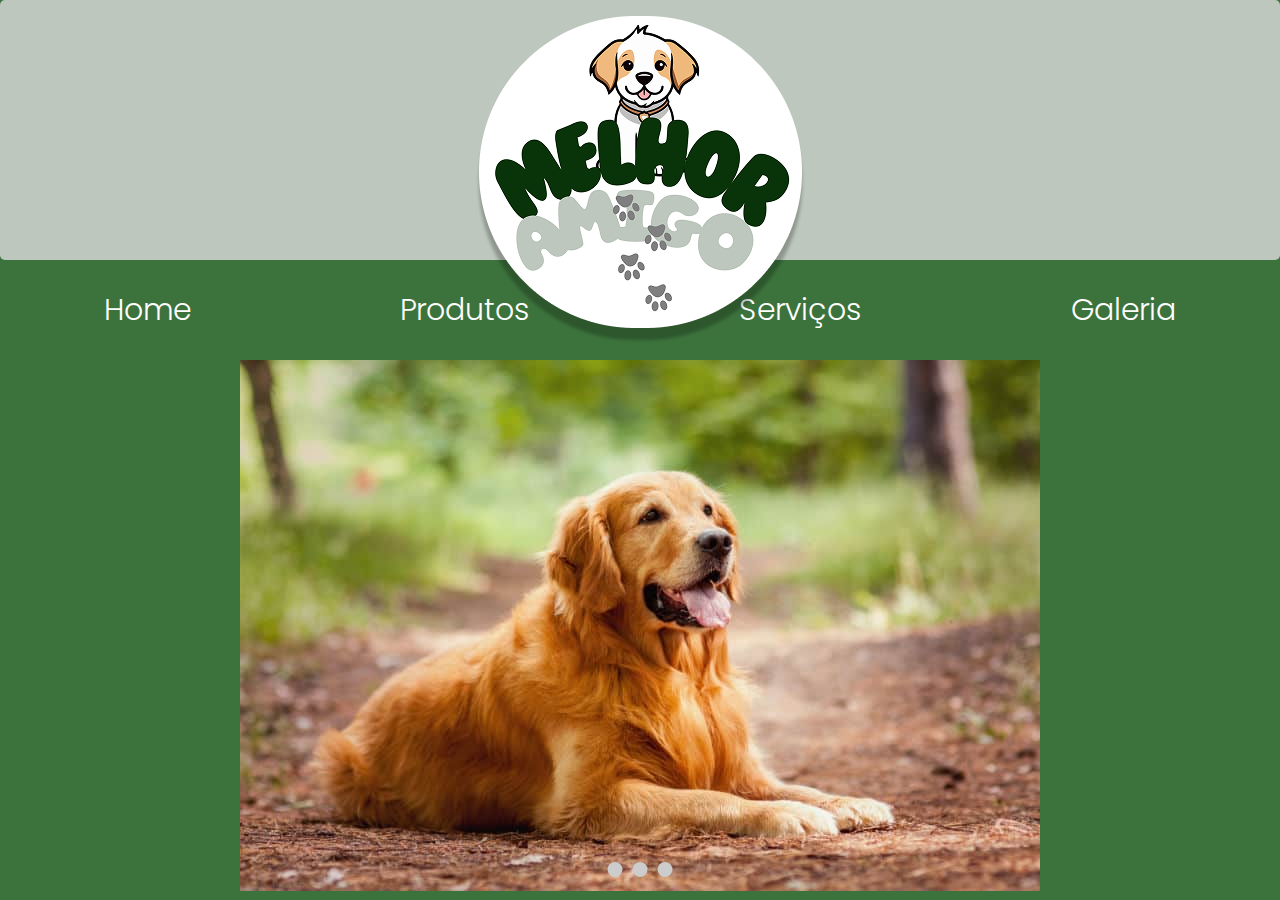
==== PetShoping/index.html @ fa838902 "first commit" ====
<!DOCTYPE html>
<html lang="en">
<head>
    <meta charset="UTF-8">
    <meta name="viewport" content="width=device-width, initial-scale=1.0">
    <link rel="stylesheet" href="assests/css/style.css">
    <link rel="preconnect" href="https://fonts.googleapis.com">
    <link rel="preconnect" href="https://fonts.gstatic.com" crossorigin>
    <link href="https://fonts.googleapis.com/css2?family=Poppins:ital,wght@0,100;0,200;0,300;0,400;0,500;0,600;0,700;0,800;0,900;1,100;1,200;1,300;1,400;1,500;1,600;1,700;1,800;1,900&display=swap" rel="stylesheet">
    <title>Melhor Amigo PetShop</title>
</head>
<body class='body-style'>
    <header class="header">
        <div class="div-top">
        <img class="logo" src="assests/img/logo 1.png" alt="Imagem de Logo de cachorro">
        </div>
        <div class="navbar">
            <a href="" class="navbar-item">Home</a>
            <a href="" class="navbar-item">Produtos</a>
            <a href="" class="navbar-item">Serviços</a>
            <a href="" class="navbar-item">Galeria</a>
        </div>

    </header>

    <main>
        <div class="carrousel">
            <div class="slides">
                <div class="slide"><img src="assests/img/Carrousel/raca-de-cachorro-muito-popular-no-brasil-1.jpg" alt="slide 1"></div>
                <div class="slide"><img src="assests/img/Carrousel/raca-de-cachorro-muito-popular-no-brasil-2.jpg" alt="slide 2"></div>
                <div class="slide"><img src="assests/img/Carrousel/raca-de-cachorro-muito-popular-no-brasil-3.jpg" alt="slide 3"></div>
            </div>
            <div class="nav-carrousel">
                <input type="radio" name="slide" id="slide1" checked>
                <input type="radio" name="slide" id="slide2">
                <input type="radio" name="slide" id="slide3">
                <label class="nav-item-car" for="slide1"></label>
                <label class="nav-item-car" for="slide2"></label>
                <label class="nav-item-car" for="slide3"></label>
            </div>

        </div>
    </main>
</body>
</html>
---- PetShoping/assests/css/style.css ----
*{
padding: 0px;
margin: 0px;
}
:root{
    --color-um: #BDC7BD;
    --color-dois: #6A9C6A;
    --color-tres: #3C733C;
    --color-quatro: #194719;
    --color-cinco: #093309;
    --color-seis: #013301;
}



/* parte de cima da aplicação  */
/* hearder */
.header {
    display: flex;
    flex-direction: column;
    justify-content: center;
    align-items: center;
}

/* parte cinza, acima do logo  */
.div-top {
    background-color: var(--color-um);
    width: 100vw;
    height: 260px;
    display: flex;
    justify-content: center;
    align-items: center;
    border-radius: 5px;
}

/* Logo do site */
.logo{
    margin-top: 100px;
    position: relative;
    z-index: 2;
}
/* a div da barra de navegação  */
.navbar{
    background-color: var(--color-tres);
    width: 100vw;
    height: 100px;
    display: flex;
    justify-content: space-around;
}
/* edição dos itens da barra de navegação  */
.navbar-item{
    grid: 2;
    color: white;
    display:  flex;
    flex-direction: row;
    justify-content: center;
    align-items: center;
    text-decoration: none;
    font-family: 'poppins', sans-serif;
    font-weight: 300;
    font-style: normal;
    font-size: 30px;
}

/* edição do body da aplicação  */
.body-style {
    background-color: var(--color-tres);
}

/* edição do carrousel da aplicação */
.carrousel{
    position: relative;
    width: 800px;
    margin: 0 auto;
    overflow: hidden;
}

/* slides div */
.slides{
    display: flex;
    transition: 0.5s ease-in-out;
}
.slide {
    min-width: 100%;
    box-sizing: border-box;
}

.slide img {
    width: 100%;
    display: block;
}

/* div navegação dos elementos */
.nav-carrousel {
    position: absolute;
    bottom:  20px;
    left:  50%;
    transform: translateX(-50%);
    display: flex;
    gap: 10px;
}

.nav-item-car {
    cursor: pointer;
    width: 15px;
    height: 15px;
    background: #ccc;
    border-radius: 50%;
    transition: background 0.3s ;
}
.nav-item-car:hover {
    background: #666
}

input[type="radio"] {
    display: none;
}

#slide1:checked ~ .slides {
    transform: translateX(0%);
}
#slide2:checked ~ .slides {
    transform: translateX(-100%);
}
#slide3:checked ~ .slides {
    transform: translateX(-200%);
}

#slide1:checked ~ .nav-carrousel .nav-item-car:nth-child(1),
#slide2:checked ~ .nav-carrousel .nav-item-car:nth-child(2),
#slide3:checked ~ .nav-carrousel .nav-item-car:nth-child(3) {
    background:  #333;
}
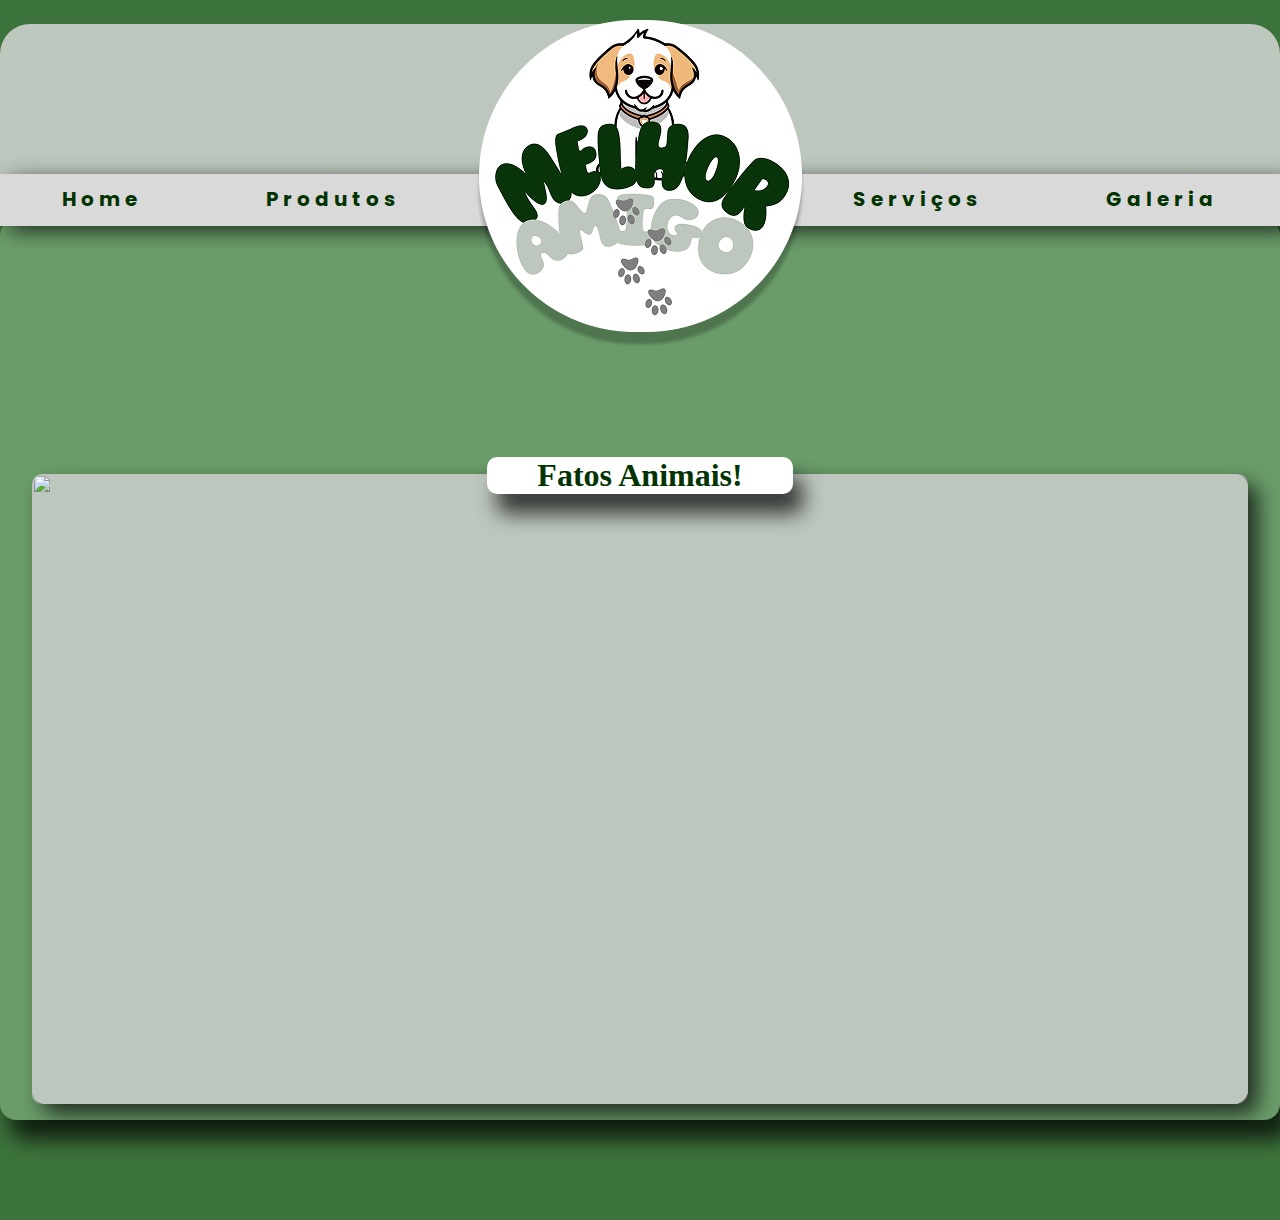
==== commit 795defd4: "fix:melhorando responsividade 11/03/2025 - 13:02" ====
--- a/PetShoping/index.html
+++ b/PetShoping/index.html
@@ -1,45 +1,91 @@
 <!DOCTYPE html>
 <html lang="en">
+
 <head>
-    <meta charset="UTF-8">
-    <meta name="viewport" content="width=device-width, initial-scale=1.0">
-    <link rel="stylesheet" href="assests/css/style.css">
-    <link rel="preconnect" href="https://fonts.googleapis.com">
-    <link rel="preconnect" href="https://fonts.gstatic.com" crossorigin>
-    <link href="https://fonts.googleapis.com/css2?family=Poppins:ital,wght@0,100;0,200;0,300;0,400;0,500;0,600;0,700;0,800;0,900;1,100;1,200;1,300;1,400;1,500;1,600;1,700;1,800;1,900&display=swap" rel="stylesheet">
-    <title>Melhor Amigo PetShop</title>
+  <meta charset="UTF-8" />
+  <meta name="viewport" content="width=device-width, initial-scale=1.0" />
+  <link rel="stylesheet" href="assests/css/style.css" />
+  <link rel="preconnect" href="https://fonts.googleapis.com" />
+  <link rel="preconnect" href="https://fonts.gstatic.com" crossorigin />
+  <link
+    href="https://fonts.googleapis.com/css2?family=Poppins:ital,wght@0,100;0,200;0,300;0,400;0,500;0,600;0,700;0,800;0,900;1,100;1,200;1,300;1,400;1,500;1,600;1,700;1,800;1,900&display=swap"
+    rel="stylesheet" />
+  <link href="https://fonts.googleapis.com/css?family=Roboto&display=swap" rel="stylesheet" />
+  <link href="https://fonts.googleapis.com/css?family=Source+Serif+Pro&display=swap" rel="stylesheet" />
+  <title>Melhor Amigo PetShop</title>
 </head>
-<body class='body-style'>
+  <body class="body-style">
     <header class="header">
-        <div class="div-top">
-        <img class="logo" src="assests/img/logo 1.png" alt="Imagem de Logo de cachorro">
-        </div>
-        <div class="navbar">
-            <a href="" class="navbar-item">Home</a>
-            <a href="" class="navbar-item">Produtos</a>
-            <a href="" class="navbar-item">Serviços</a>
-            <a href="" class="navbar-item">Galeria</a>
-        </div>
-
+      <div class="div-top">
+        <img src="assests/img/logo 1.png" alt="Imagem de Logo de cachorro" />
+      </div>
+      <div class="navbar">
+        <a href="" class="navbar-item">Home</a>
+        <a href="" class="navbar-item" >Produtos</a>
+        <a href="" class="navbar-item">Serviços</a>
+        <a href="" class="navbar-item">Galeria</a>
+      </div>
     </header>
 
-    <main>
-        <div class="carrousel">
-            <div class="slides">
-                <div class="slide"><img src="assests/img/Carrousel/raca-de-cachorro-muito-popular-no-brasil-1.jpg" alt="slide 1"></div>
-                <div class="slide"><img src="assests/img/Carrousel/raca-de-cachorro-muito-popular-no-brasil-2.jpg" alt="slide 2"></div>
-                <div class="slide"><img src="assests/img/Carrousel/raca-de-cachorro-muito-popular-no-brasil-3.jpg" alt="slide 3"></div>
+    <main class="main">
+      <div class="container-title">
+      <h1>Fatos Animais!</h1>
+      </div>
+      <div class="carrousel-back">
+        <div class="moldura-carrossel">
+          <img class="moldura" src="assests/img/Carrousel/Captura de tela 2025-03-08 001628.png" alt="" />
+        </div>
+        <!-- <div class="carrousel"> -->
+          <!-- <button class="arrow-left control" aria-label="Previous image">◀</button>
+          <button class="arrow-right control" aria-label="Next Image">▶</button> -->
+          
+          <!-- <div class="slides">
+            <div class="slide">
+              <img class="slide-item current-item" src="assests/img/Carrousel/raca-de-cachorro-muito-popular-no-brasil-1.jpg" alt="slide 1">
+              <img class="slide-item current-item" src="assests/img/Carrousel/raca-de-cachorro-muito-popular-no-brasil-2.jpg" alt="slide 2">
+              <img class="slide-item current-item" src="assests/img/Carrousel/raca-de-cachorro-muito-popular-no-brasil-3.jpg" alt="slide 3">
             </div>
-            <div class="nav-carrousel">
-                <input type="radio" name="slide" id="slide1" checked>
-                <input type="radio" name="slide" id="slide2">
-                <input type="radio" name="slide" id="slide3">
-                <label class="nav-item-car" for="slide1"></label>
-                <label class="nav-item-car" for="slide2"></label>
-                <label class="nav-item-car" for="slide3"></label>
-            </div>
-
+          </div> -->
+        <!-- </div> -->
+      </div>
+      </div>
+    </main>
+    <!-- <div class="box-dog">
+      <img src="assests/img/dogImg/348138_Create a cartoon-style image of a dog talking on t_xl-1024-v1-0 1.png" alt="">
+    <div class="contato-box">
+      <div class='form-box'>
+        <form action="" method="get">
+          <label for="nome">Nome:</label>
+          <input type="text" name="" id="">
+          <label for="email">Email:</label>
+          <input type="text" name="email" id="">
+          <label for="telefone">Telefone:</label>
+          <input type="tel" name="telefone" id="">
+          <label for="mensagem">Mensagem:</label>
+          <input class='mensagem' type="text" name="mensagem" id="">
+          <button type="submit">Enviar</button>
+        </form>
+      </div>
+      <div class="contatos-title"><h1>Fale conosco!</h1></div>
+      <div class="informacoes-box">
+        <h3>informacoes de contato:</h3>
+        <section class="informacoes-item">
+        <img src="assests/img/Icones/mage_phone-call-fill.png" alt="Telefone Icone">
+        <p>Telefone:</p><p>(31)4002-8922</p>
+        </section>
+        <div class="informacoes-item">
+        <img src="assests/img/Icones/logos_whatsapp-icon.png" alt="Whatsapp Icone">
+        <p>Whatsapp:</p><button>Atendimento</button>
         </div>
-    </main>
-</body>
-</html>+        <section class="informacoes-item">
+        <img src="assests/img/Icones/material-symbols_mail.png" alt="Email Icone">
+        <p>Email:</p><p>mybestamg@pet.br</p>
+        </section>
+        <section class="informacoes-item">
+        <img src="assests/img/Icones/icon-park-solid_local.png" alt="Pointer location Icone">
+        <p>Localização:</p><img class="imagemfixatriangulo" src="assests/img/Icones/Rectangle 94.png" alt=""><img class="imagemfixa" src="assests/img/Icones/image 1.png" alt="Imagem de um Mapa">
+        </section>
+      </div>
+    </div> -->
+  </body>
+</html>
--- a/PetShoping/assests/css/style.css
+++ b/PetShoping/assests/css/style.css
@@ -1,9 +1,14 @@
-*{
-padding: 0px;
-margin: 0px;
-}
-:root{
+* {
+    padding: 0;
+    margin: 0;
+    
+}
+
+
+:root {
     --color-um: #BDC7BD;
+    --color-ciznza-barra: #D9D9D9;
+    --color-ciznza-barra-transparente: 200, 200, 200 ;
     --color-dois: #6A9C6A;
     --color-tres: #3C733C;
     --color-quatro: #194719;
@@ -14,120 +19,456 @@
 
 
 /* parte de cima da aplicação  */
+/* Parte acima do header com o titulo */
+
 /* hearder */
 .header {
+    margin-block-start: 40px;
+    letter-spacing: 1.00em;
+    line-height: 3.2rem;
     display: flex;
     flex-direction: column;
     justify-content: center;
     align-items: center;
+    border-radius: 100px;
+    height: 180px;
 }
 
 /* parte cinza, acima do logo  */
 .div-top {
     background-color: var(--color-um);
     width: 100vw;
-    height: 260px;
-    display: flex;
-    justify-content: center;
-    align-items: center;
-    border-radius: 5px;
+    height: 200px;
+    display: flex;
+    justify-content: center;
+    align-items: center;
+    border-top-left-radius: 30px;
+    border-top-right-radius: 30px;
+    position: relative;
+    top: 20px;
 }
 
 /* Logo do site */
-.logo{
-    margin-top: 100px;
+.div-top img {
     position: relative;
     z-index: 2;
-}
+    top: 60px;
+    /* width: 323px; */
+    
+}
+
 /* a div da barra de navegação  */
-.navbar{
-    background-color: var(--color-tres);
+.navbar {
+    background-color: var(--color-ciznza-barra);
     width: 100vw;
-    height: 100px;
+    height: 90px;
     display: flex;
     justify-content: space-around;
-}
+    position: relative;
+    z-index: 0;
+    bottom: 30px;
+    box-shadow: 10px 5px 20px rgba(0, 0, 0, 0.7);
+
+}
+
 /* edição dos itens da barra de navegação  */
-.navbar-item{
-    grid: 2;
-    color: white;
-    display:  flex;
-    flex-direction: row;
-    justify-content: center;
-    align-items: center;
+.navbar-item {
+    color: var(--color-seis);
     text-decoration: none;
     font-family: 'poppins', sans-serif;
-    font-weight: 300;
+    font-weight: bold;
     font-style: normal;
-    font-size: 30px;
+    font-size: 20px;
+    letter-spacing: 5px;
+}
+.navbar-item:nth-child(2){
+    padding-right: 80px;
+}
+.navbar-item:nth-child(3){
+    padding-left: 250px;
 }
 
 /* edição do body da aplicação  */
 .body-style {
     background-color: var(--color-tres);
-}
-
-/* edição do carrousel da aplicação */
-.carrousel{
-    position: relative;
-    width: 800px;
-    margin: 0 auto;
-    overflow: hidden;
-}
-
-/* slides div */
-.slides{
-    display: flex;
-    transition: 0.5s ease-in-out;
-}
+    /* display: flex;
+    flex-direction: column;
+    justify-content: center;
+    align-items: center; */
+    margin-bottom: 100px;
+}
+
+.main{
+    /* position: relative;
+    z-index: 0; */
+    display: flex;
+    flex-direction: column;
+    justify-content: center;
+    align-items: center;
+    background-color: var(--color-dois);
+    width: 100vw;
+    height: 100vh;
+    border: none;
+    box-shadow: 10px 20px 20px rgba(0, 0, 0, 0.7);
+    border-radius: 16px;
+
+}
+
+.container-title {
+    margin-top: 150px;
+    position: relative;
+    /* padding: 10px; */
+    top: 70px;
+    /* left: 50vh;*/    
+    z-index: 9; 
+    /* display: flex;
+    justify-content: center; */
+    /* align-items: end; */
+    
+}
+
+.container-title h1 {
+    
+    padding: 0px 50px 0px 50px;
+
+
+    margin-top: 100px;
+    background-color: #fff;
+    color: var(--color-seis);
+    border-radius: 10px;
+    box-shadow: 10px 20px 20px rgba(0, 0, 0, 0.7);
+}
+.carrousel-back {
+    margin: 50px;
+    margin-bottom: 100px;
+    width: 95vw;
+    height: 70vh;
+    border-radius: 10px;
+    background-color: var(--color-um);
+    /* background-color: white; */
+
+}
+
+.moldura-carrossel {
+    position: relative;
+}
+
+.moldura-carrossel img {
+    position: relative;
+    z-index: 3;
+    width: 95vw;
+    height: 70vh;
+    border-radius: 14px;
+    box-shadow: 10px 10px 20px rgba(0, 0, 0, 0.7)
+
+}
+
+.carrousel {
+    /* position: relative;  */
+    /* bottom: 650px; */
+    /* padding: 15px; */
+    /* max-width: 640px; */
+    /* margin: auto auto; */
+    /* height: 600px; */
+   
+} 
+
+
+.slides {
+    
+    width: 1111px;
+    height: 618px;
+    overflow-x: auto;
+
+}
+
 .slide {
-    min-width: 100%;
-    box-sizing: border-box;
-}
-
-.slide img {
-    width: 100%;
-    display: block;
-}
-
-/* div navegação dos elementos */
-.nav-carrousel {
-    position: absolute;
-    bottom:  20px;
-    left:  50%;
-    transform: translateX(-50%);
-    display: flex;
-    gap: 10px;
-}
-
-.nav-item-car {
+    position: relative;
+    left: 40px;
+    display: flex;
+    flex-flow: row nowrap;
+    gap: 15px;
+
+}
+
+.slide-item {
+    /* width: 100vw; */
+    height: 100vh;
+    right: 100px;
+    flex-shrink: 0;
+    transition: all 600ms ease-in-out;
+    opacity: 0.5;
+}
+
+.current-item {
+    opacity: 1;
+}
+
+
+.arrow-left,
+.arrow-right {
+    position: relative;
+    z-index: 3;
+    top: 325px;
+    left: 10px;
+    font-size: 20px;
+    line-height: 50px;
+    width: 40px;
+    color: #fff;
+    transition: all 600ms ease-in-out;
+    background: linear-gradient(to left, transparent 0%, black 200%);
+    opacity: 0.1;
     cursor: pointer;
-    width: 15px;
-    height: 15px;
-    background: #ccc;
-    border-radius: 50%;
-    transition: background 0.3s ;
-}
-.nav-item-car:hover {
-    background: #666
-}
-
-input[type="radio"] {
+    border: none;
+}
+
+.arrow-left:hover,
+.arrow-right:hover {
+    opacity: 1;
+}
+
+.arrow-right {
+    left: 1020px;
+    text-align: right;
+    background: linear-gradient(to right, transparent 0%, black 200%);
+}
+
+.slides::-webkit-scrollbar {
     display: none;
 }
 
-#slide1:checked ~ .slides {
-    transform: translateX(0%);
-}
-#slide2:checked ~ .slides {
-    transform: translateX(-100%);
-}
-#slide3:checked ~ .slides {
-    transform: translateX(-200%);
-}
-
-#slide1:checked ~ .nav-carrousel .nav-item-car:nth-child(1),
-#slide2:checked ~ .nav-carrousel .nav-item-car:nth-child(2),
-#slide3:checked ~ .nav-carrousel .nav-item-car:nth-child(3) {
-    background:  #333;
-}
+.slides {
+    -ms-overflow-style: none;
+    /* IE and Edge */
+    scrollbar-width: none;
+    /* Firefox */
+}
+/* Edição das informações de contato */
+/* divs */
+.box-dog {
+    display: flex;
+    flex-direction: row;
+    justify-content: center;
+    align-items: center;
+    height: 100px;
+    margin-bottom: 40px;
+    position: relative;
+    bottom: 50px;
+}
+.box-dog img {
+    position: relative;
+    bottom: 100px;
+    z-index: 3;
+}
+.contato-box {
+    background-color: rgba( var(--color-ciznza-barra-transparente), 0.5);
+    display: flex;
+    flex-direction: row;
+    justify-content: space-between;
+    align-items: center;
+    width: 815px;
+    height: 426px;
+    border-radius: 15px;
+    position: relative;
+    bottom:50px;
+    right: 60px;
+    box-shadow: 10px 10px 20px rgba(0, 0, 0, 0.7)
+}
+
+.contatos-title {
+    position: relative;
+    right: 20px;
+    /* box-shadow: 10px 10px 20px rgba(0, 0, 0, 0.5);*/ 
+}
+
+.contatos-title h1 {
+    position: relative;
+    bottom: 210px;
+    width: 346px;
+    height: 58px;
+    background-color: white;
+    display: flex;
+    flex-direction: row;
+    justify-content: center;
+    border-radius: 10px;
+    color: var(--color-seis);
+    font-family: 'poppins', sans-serif;
+    font-weight: bold;
+    font-style: normal;
+    font-size: 40px;
+    box-shadow: 10px 10px 20px rgba(0, 0, 0, 0.7)
+}
+.form-box {
+    position: relative;
+    /* right: 380px; */
+    display: flex;
+    justify-content: center;
+    align-items: start;
+    height: 425px;
+    background-color: white;
+    border-radius: 15px;
+    box-shadow: 10px 10px 20px rgba(0, 0, 0, 0.7)
+
+
+}
+.form-box form {
+    display: flex;
+    flex-direction: column;
+    width: 289px;
+    margin-top: 20px;
+}
+.form-box label {
+    margin-left: 10px;
+    margin-top: 10px;
+    color: var(--color-seis);
+}
+.form-box input {
+    margin-left: 10px;
+    width: 250px;
+    background-color: #B7B7B7 ;
+    opacity: 0.2;
+    border-radius: 7px;
+}
+.mensagem {
+    height: 100px;
+}
+.form-box button {
+    background-color: var(--color-seis);
+    margin-top: 10px;
+    width: 197px;
+    height: 43px;
+    color: white;
+    border-radius: 7px;
+    position: relative;
+    left: 50px;
+}
+
+
+.informacoes-box {
+    position: relative;
+    right: 300px;
+    height: 319px;
+    width: 479px;
+    display: flex;
+    flex-direction: column;
+    justify-content: flex-start;
+    align-items: center;
+    background-color: white;
+    border-radius: 10px;
+    padding: 10px;
+    box-shadow: 10px 10px 20px rgba(0, 0, 0, 0.5)
+
+}
+.informacoes-box h3 {
+    color: var(--color-seis);
+}
+.informacoes-box button {
+    background-color: var(--color-seis);
+    margin-top: 10px;
+    width: 197px;
+    height: 43px;
+    color: white;
+    border-radius: 7px;
+    position: relative;
+    right: 30px;
+}
+/* informacoes da div de contato */
+.informacoes-item {
+    width: 30vw;
+    display: flex;
+    flex-direction: row;
+    justify-content: flex-start;
+    align-items: center;
+    /* background-color: red; */
+    margin-top: 20px;
+}
+.informacoes-item  img{
+    position: relative;
+    top: 0px;
+    width: 3vw;
+}
+.informacoes-item  p{
+    display: flex;
+    flex-direction: row;
+    margin-left: 10px;
+    color: var(--color-seis);
+    width: 15vw;
+}
+.imagemfixa{
+    position: relative;
+    right: 130px;
+    width: 200px !important;
+}
+.imagemfixatriangulo{
+    position: relative;
+    right: 100px;
+    top: 20px;
+    width: 180px !important;
+}
+
+
+
+@media (max-width: 375px) {
+    .body-style {
+
+    }
+    .navbar {
+        background-color: var(--color-ciznza-barra);
+        display: flex;
+        
+        /* justify-content: space-around; */
+        top: 20px;
+        position: fixed;
+        z-index: 9;
+        box-shadow: 10px 5px 20px rgba(0, 0, 0, 0.7);
+    
+    }
+    
+    /* edição dos itens da barra de navegação  */
+    .navbar-item {
+        color: var(--color-seis);
+        text-decoration: none;
+        font-family: 'poppins', sans-serif;
+        font-weight: bold;
+        font-style: normal;
+        font-size: 15px;
+        letter-spacing: 5px;
+    }
+
+    .navbar-item:nth-child(1){
+        /* padding-right: 0px; */
+    }
+    .navbar-item:nth-child(2){
+        padding-right: 0px;
+        padding-top: 30px;
+    }
+    .navbar-item:nth-child(3){
+        padding-left: 0px;
+    }
+    .navbar-item:nth-child(4){
+        /* padding-right: 0px; */
+    }
+    .header {
+        margin-block-start: 40px;
+        letter-spacing: 1.00em;
+        line-height: 3.2rem;
+        display: flex;
+        flex-direction: column;
+        justify-content: center;
+        align-items: center;
+        border-radius: 100px;
+        height: 180px;
+    }
+    /* .div-top {
+        background-color: var(--color-um);
+        width: 100vw;
+        height: 200px;
+        display: flex;
+        justify-content: center;
+        align-items: center;
+        border-top-left-radius: 30px;
+        border-top-right-radius: 30px;
+        position: relative;
+        top: 20px;
+    } */
+  }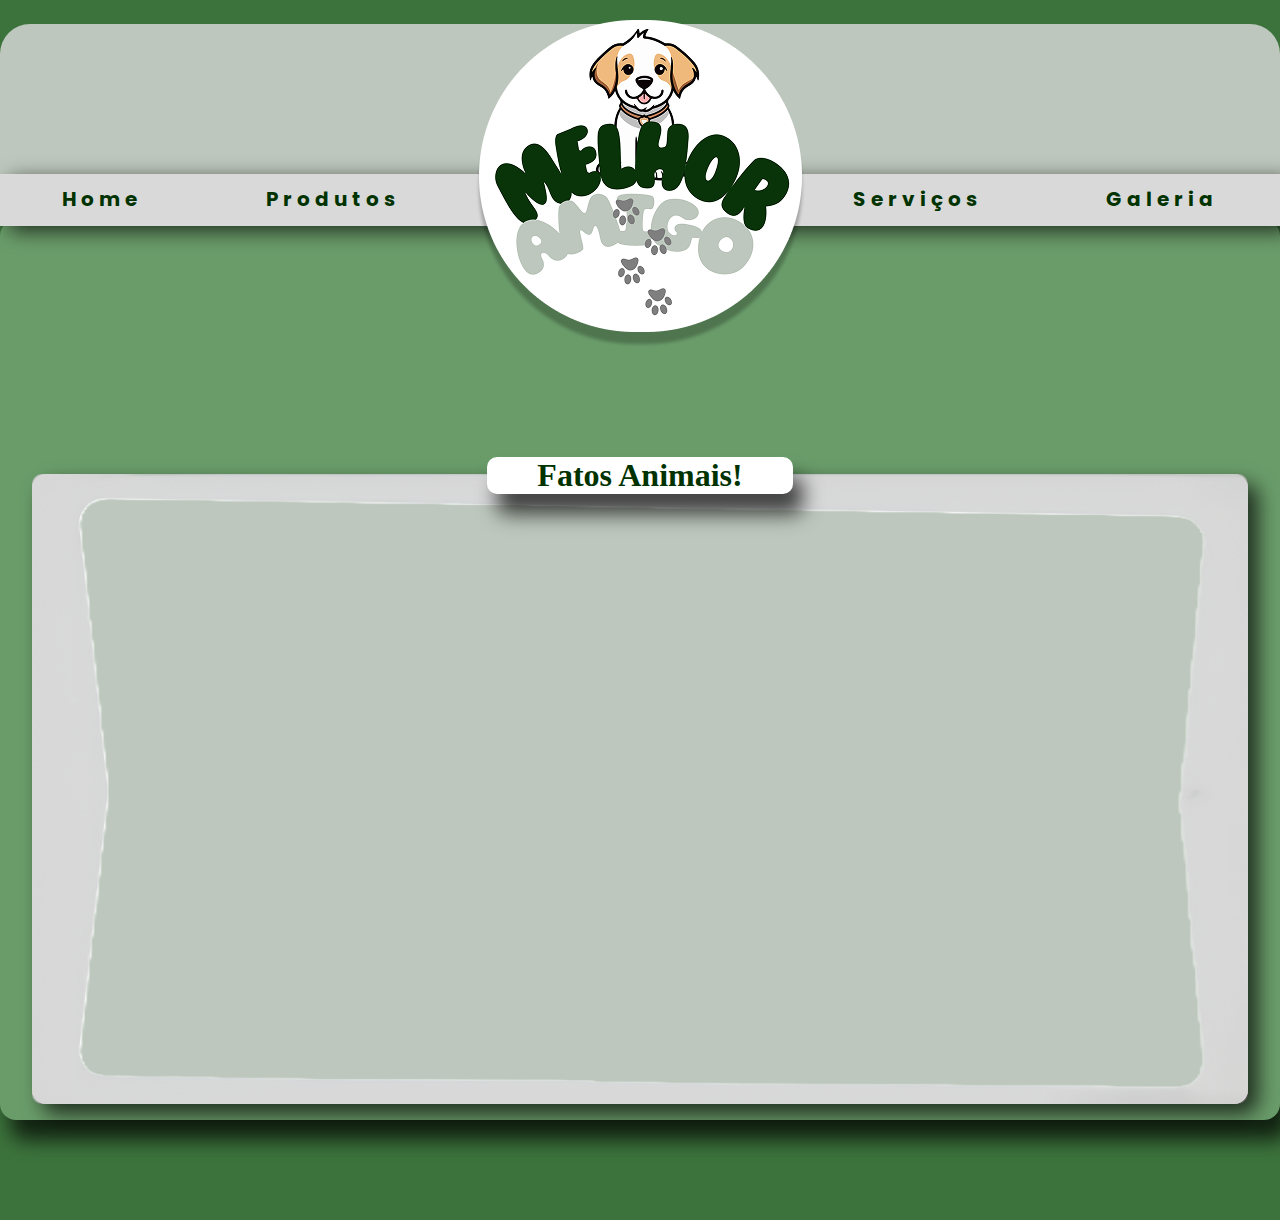
==== commit fdb4ba21: "Alteraçoes feita pele pc apos a aula." ====
--- a/PetShoping/index.html
+++ b/PetShoping/index.html
@@ -88,4 +88,4 @@
       </div>
     </div> -->
   </body>
-</html>
+</html>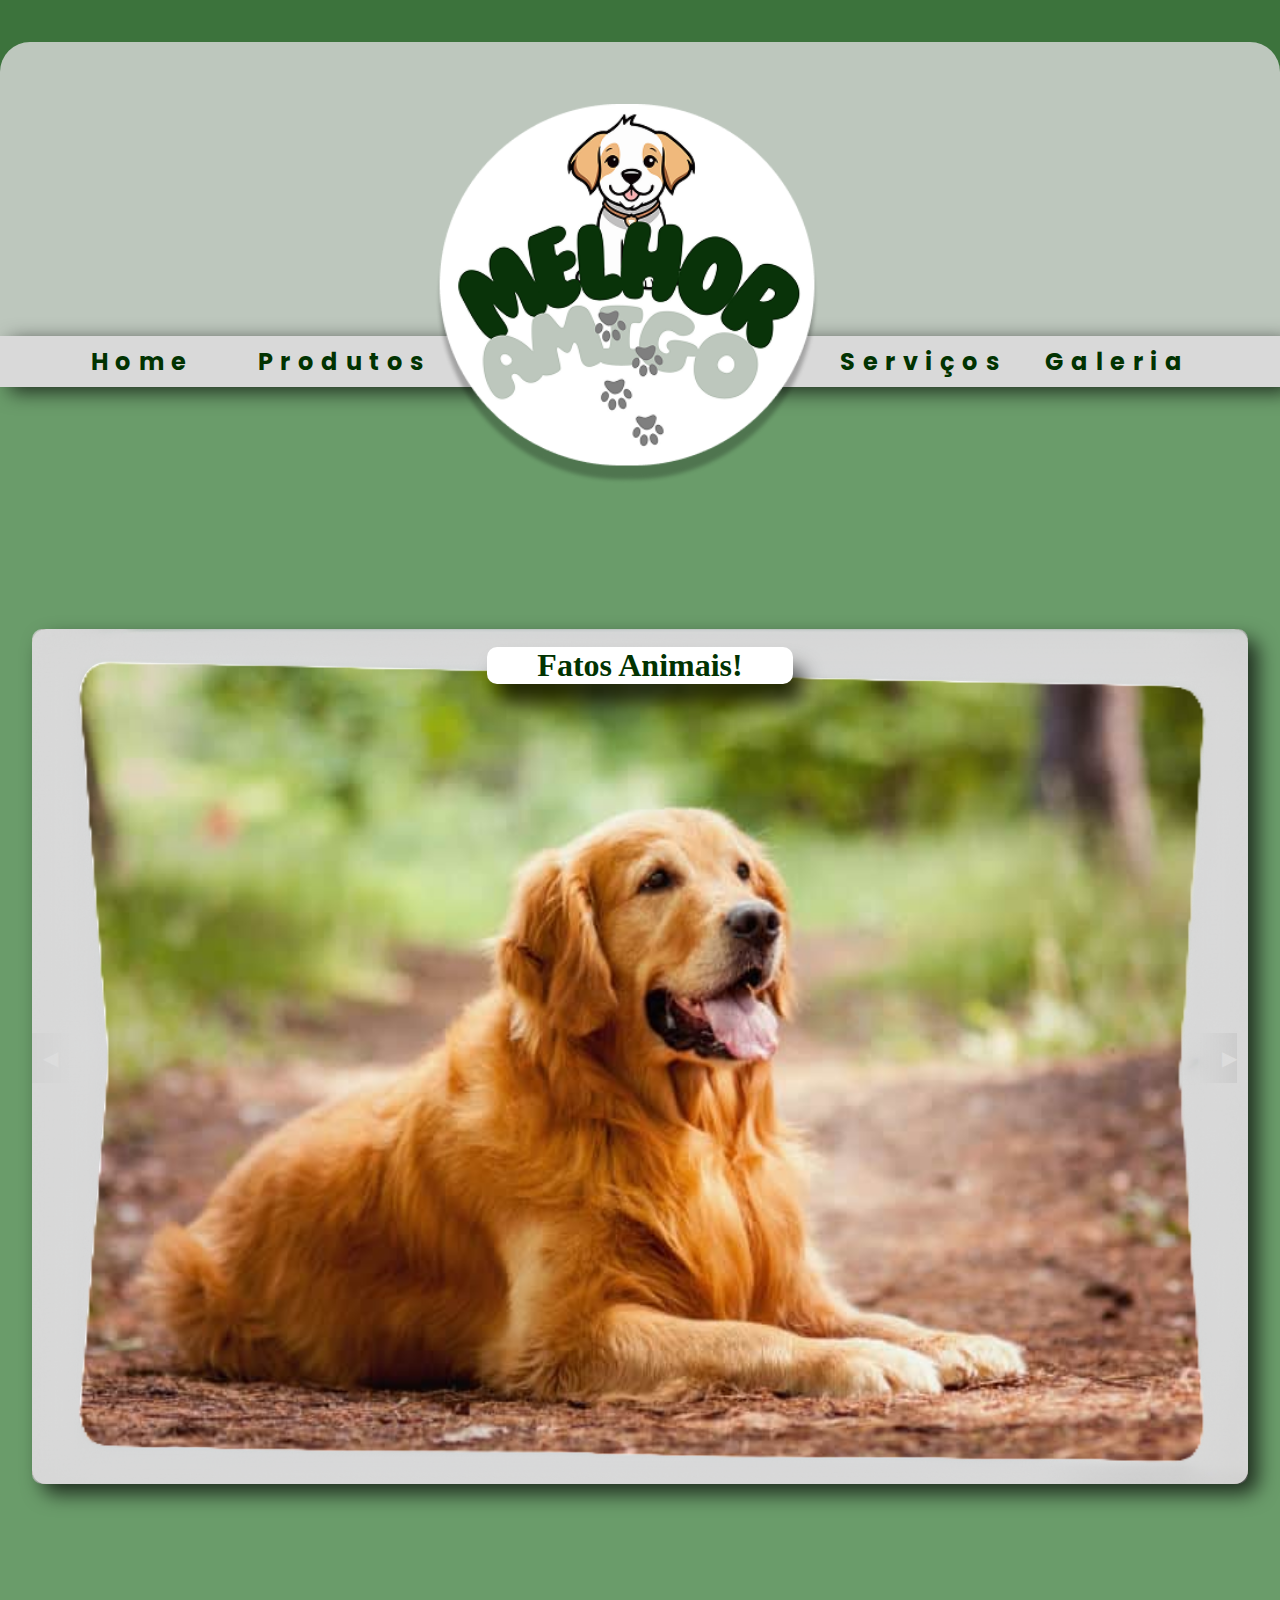
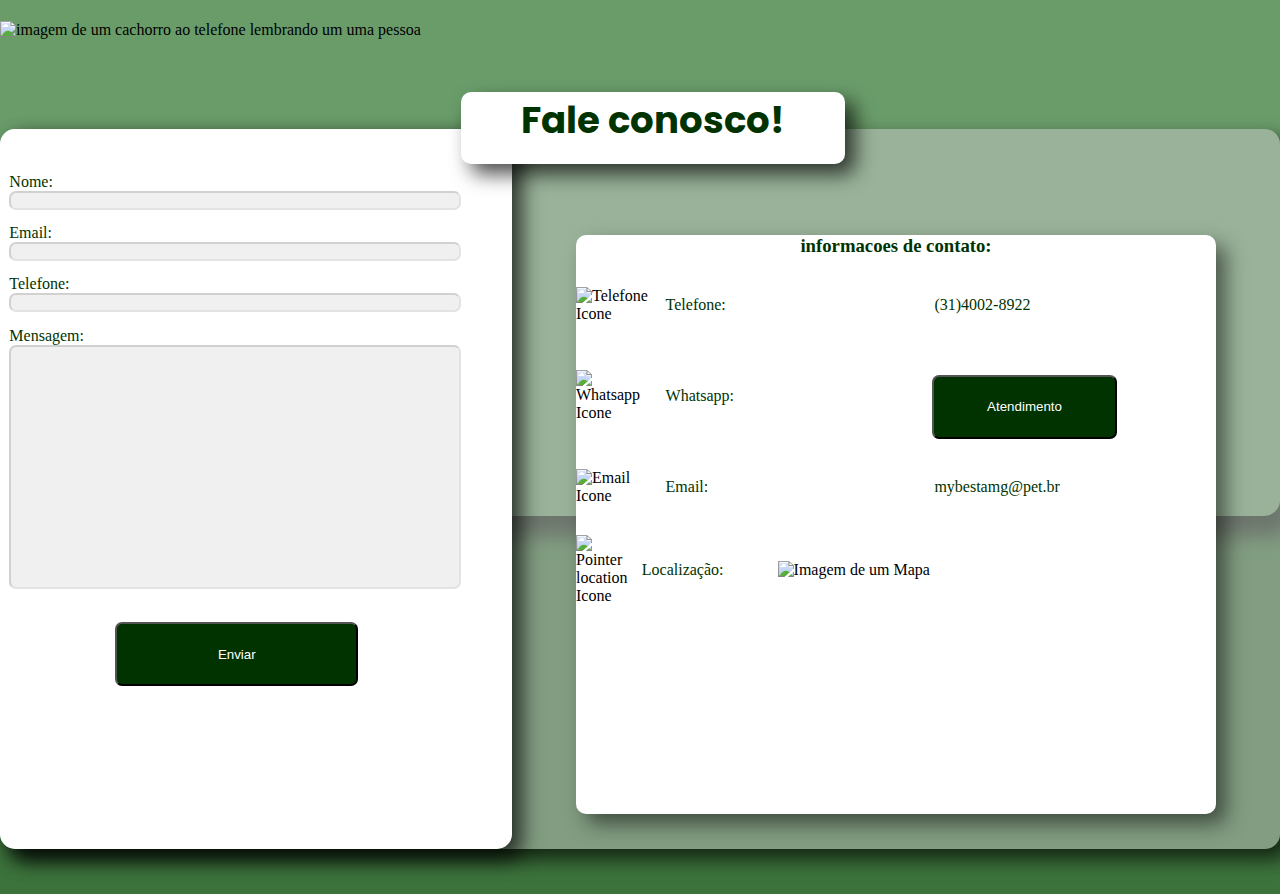
==== commit eb40afc3: "Arquivos modificados D: 17/03/2025" ====
--- a/PetShoping/index.html
+++ b/PetShoping/index.html
@@ -14,7 +14,7 @@
   <link href="https://fonts.googleapis.com/css?family=Source+Serif+Pro&display=swap" rel="stylesheet" />
   <title>Melhor Amigo PetShop</title>
 </head>
-  <body class="body-style">
+  <body>
     <header class="header">
       <div class="div-top">
         <img src="assests/img/logo 1.png" alt="Imagem de Logo de cachorro" />
@@ -33,26 +33,25 @@
       </div>
       <div class="carrousel-back">
         <div class="moldura-carrossel">
-          <img class="moldura" src="assests/img/Carrousel/Captura de tela 2025-03-08 001628.png" alt="" />
+          <img src="assests/img/Carrousel/Captura de tela 2025-03-08 001628.png" alt="" />
         </div>
-        <!-- <div class="carrousel"> -->
-          <!-- <button class="arrow-left control" aria-label="Previous image">◀</button>
-          <button class="arrow-right control" aria-label="Next Image">▶</button> -->
-          
-          <!-- <div class="slides">
+        <div class="carrousel">          
+          <div class="slides">
             <div class="slide">
               <img class="slide-item current-item" src="assests/img/Carrousel/raca-de-cachorro-muito-popular-no-brasil-1.jpg" alt="slide 1">
               <img class="slide-item current-item" src="assests/img/Carrousel/raca-de-cachorro-muito-popular-no-brasil-2.jpg" alt="slide 2">
               <img class="slide-item current-item" src="assests/img/Carrousel/raca-de-cachorro-muito-popular-no-brasil-3.jpg" alt="slide 3">
             </div>
-          </div> -->
-        <!-- </div> -->
+            <button class="arrow-left control" aria-label="Previous image">◀</button>
+            <button class="arrow-right control" aria-label="Next Image">▶</button>
+          </div>
+        </div> 
       </div>
       </div>
     </main>
-    <!-- <div class="box-dog">
-      <img src="assests/img/dogImg/348138_Create a cartoon-style image of a dog talking on t_xl-1024-v1-0 1.png" alt="">
-    <div class="contato-box">
+    <div class="box-dog">
+      <img src="assests/img/dogImg/348138_Create a cartoon-style image of a dog talking on t_xl-1024-v1-0 1.png" alt="imagem de um cachorro ao telefone lembrando um uma pessoa">
+      <div class="contato-box">
       <div class='form-box'>
         <form action="" method="get">
           <label for="nome">Nome:</label>
@@ -71,7 +70,7 @@
         <h3>informacoes de contato:</h3>
         <section class="informacoes-item">
         <img src="assests/img/Icones/mage_phone-call-fill.png" alt="Telefone Icone">
-        <p>Telefone:</p><p>(31)4002-8922</p>
+        <p>Telefone:</p><p class="telnumber">(31)4002-8922</p>
         </section>
         <div class="informacoes-item">
         <img src="assests/img/Icones/logos_whatsapp-icon.png" alt="Whatsapp Icone">
@@ -86,6 +85,6 @@
         <p>Localização:</p><img class="imagemfixatriangulo" src="assests/img/Icones/Rectangle 94.png" alt=""><img class="imagemfixa" src="assests/img/Icones/image 1.png" alt="Imagem de um Mapa">
         </section>
       </div>
-    </div> -->
+    </div>
   </body>
 </html>--- a/PetShoping/assests/css/style.css
+++ b/PetShoping/assests/css/style.css
@@ -1,7 +1,6 @@
-* {
+* { 
     padding: 0;
     margin: 0;
-    
 }
 
 
@@ -17,90 +16,129 @@
 }
 
 
-
-/* parte de cima da aplicação  */
-/* Parte acima do header com o titulo */
-
-/* hearder */
-.header {
-    margin-block-start: 40px;
-    letter-spacing: 1.00em;
-    line-height: 3.2rem;
+@media (min-width: 1024px) {
+  /* parte de cima da aplicação  */
+  /* Parte acima do header com o titulo */
+
+  /* hearder */
+  .header {
+    margin-block-start: 4.67vh;
+    letter-spacing: 1em;
+    line-height: 3.2em;
     display: flex;
     flex-direction: column;
     justify-content: center;
     align-items: center;
     border-radius: 100px;
-    height: 180px;
-}
-
-/* parte cinza, acima do logo  */
-.div-top {
+    height: 35.05vh;
+    @media (max-width: 912px) {
+        height: 26.05vh;
+        margin-block-start: 3.67vh;
+    }
+  }
+
+  /* parte cinza, acima do logo  */
+  .div-top {
     background-color: var(--color-um);
     width: 100vw;
-    height: 200px;
+    height: 36vh;
     display: flex;
     justify-content: center;
     align-items: center;
     border-top-left-radius: 30px;
     border-top-right-radius: 30px;
     position: relative;
-    top: 20px;
-}
-
-/* Logo do site */
-.div-top img {
+    top: 3.33vh;
+    @media (max-width: 912px) {
+        height: 15vh;
+    }
+  }
+
+  /* Logo do site */
+  .div-top img {
     position: relative;
     z-index: 2;
-    top: 60px;
-    /* width: 323px; */
-    
-}
-
-/* a div da barra de navegação  */
-.navbar {
+    width: 30vw;
+    top: 10vh;
+    right: 1vw;
+    @media ((min-height: 1180px) and (max-height: 1368px)){
+        width: 40vw;
+        top: 1vh;
+        @media (max-width: 912px) {
+            top: 6vh;
+        }
+    }
+  }
+
+  /* a div da barra de navegação  */
+  .navbar {
     background-color: var(--color-ciznza-barra);
     width: 100vw;
-    height: 90px;
-    display: flex;
-    justify-content: space-around;
+    height: 10vh;
+    display: flex;
+    flex-direction: row;
+    justify-content: center;
+    flex-wrap: wrap;
     position: relative;
     z-index: 0;
-    bottom: 30px;
+    /* bottom:  5.0vh; */
     box-shadow: 10px 5px 20px rgba(0, 0, 0, 0.7);
-
-}
-
-/* edição dos itens da barra de navegação  */
-.navbar-item {
+  }
+
+  /* edição dos itens da barra de navegação  */
+  .navbar-item {
+    display: flex;
     color: var(--color-seis);
     text-decoration: none;
-    font-family: 'poppins', sans-serif;
+    font-family: "poppins", sans-serif;
     font-weight: bold;
     font-style: normal;
-    font-size: 20px;
-    letter-spacing: 5px;
-}
-.navbar-item:nth-child(2){
-    padding-right: 80px;
-}
-.navbar-item:nth-child(3){
-    padding-left: 250px;
-}
-
-/* edição do body da aplicação  */
-.body-style {
+    font-size: 1.5em;
+    letter-spacing: 0.3125em;
+    margin-right: 3vw;
+  }
+
+  .navbar-item:nth-child(1) {
+    padding-right: 2vw;
+    @media (max-width: 912px) {
+        padding-right: 50vw;
+        margin-right: unset;
+    }
+  }
+
+  .navbar-item:nth-child(2) {
+    padding-right: 25vw;
+    @media (max-width: 912px) {
+        padding-right: 1vw;
+        margin-right: unset;
+
+    }
+  }
+
+  .navbar-item:nth-child(3) {
+    padding-left:4vw;
+    padding-right: 3vw;
+    margin-right: unset;
+    @media (max-width: 912px) {
+        padding-right: 45vw;
+        padding-left: unset;
+    }
+  }
+
+  .navbar-item:nth-child(4) {
+    margin-right: unset;
+    @media (max-width: 912px) {
+        margin-right: 5vw;
+    }
+  }
+
+  /* edição do body da aplicação  */
+  body {
     background-color: var(--color-tres);
-    /* display: flex;
-    flex-direction: column;
-    justify-content: center;
-    align-items: center; */
-    margin-bottom: 100px;
-}
-
-.main{
-    /* position: relative;
-    z-index: 0; */
+    height: 100vh;
+  }
+
+  main {
     display: flex;
     flex-direction: column;
     justify-content: center;
@@ -111,364 +149,1978 @@
     border: none;
     box-shadow: 10px 20px 20px rgba(0, 0, 0, 0.7);
     border-radius: 16px;
-
-}
-
-.container-title {
-    margin-top: 150px;
-    position: relative;
-    /* padding: 10px; */
-    top: 70px;
-    /* left: 50vh;*/    
-    z-index: 9; 
-    /* display: flex;
-    justify-content: center; */
-    /* align-items: end; */
-    
-}
-
-.container-title h1 {
-    
+    padding-bottom: 85vh;
+    padding-top: 10.34vh;
+    @media (max-width: 912px) {
+        padding-top: unset;
+        padding-bottom: 40vh;
+    }
+  }
+
+  .container-title {
+    margin-top: 25.04vh;
+    position: relative;
+    top: 11.68vh;
+    z-index: 9;
+    @media (max-width: 912px) {
+        top: 5.68vh;
+    }
+  }
+
+  .container-title h1 {
     padding: 0px 50px 0px 50px;
-
-
-    margin-top: 100px;
+    margin-top: 16.69vh;
     background-color: #fff;
     color: var(--color-seis);
     border-radius: 10px;
     box-shadow: 10px 20px 20px rgba(0, 0, 0, 0.7);
-}
-.carrousel-back {
+  }
+
+  .carrousel-back {
     margin: 50px;
-    margin-bottom: 100px;
+    margin-bottom: 16.69vh;
     width: 95vw;
-    height: 70vh;
+    height: 95vh;
     border-radius: 10px;
     background-color: var(--color-um);
-    /* background-color: white; */
-
-}
-
-.moldura-carrossel {
-    position: relative;
-}
-
-.moldura-carrossel img {
-    position: relative;
-    z-index: 3;
+    position: relative;
+    z-index: 1;
+    display: flex;
+  }
+
+  .moldura-carrossel {
+    position: relative;
+    z-index: 9;
+  }
+
+  .moldura-carrossel img {
+    position: relative;
+    z-index: 5;
     width: 95vw;
-    height: 70vh;
+    height: 95vh;
     border-radius: 14px;
-    box-shadow: 10px 10px 20px rgba(0, 0, 0, 0.7)
-
-}
-
-.carrousel {
-    /* position: relative;  */
-    /* bottom: 650px; */
-    /* padding: 15px; */
-    /* max-width: 640px; */
-    /* margin: auto auto; */
-    /* height: 600px; */
-   
-} 
-
-
-.slides {
-    
-    width: 1111px;
-    height: 618px;
+    box-shadow: 10px 10px 20px rgba(0, 0, 0, 0.7);
+  }
+
+  .carrousel {
+    position: absolute;
+    max-width: 95vw;
+  }
+
+  .slides {
     overflow-x: auto;
-
-}
-
-.slide {
-    position: relative;
-    left: 40px;
+  }
+
+  .slide {
     display: flex;
     flex-flow: row nowrap;
     gap: 15px;
-
-}
-
-.slide-item {
-    /* width: 100vw; */
-    height: 100vh;
+  }
+
+  .slide-item {
+    width: 95vw;
+    height: 95vh;
     right: 100px;
     flex-shrink: 0;
     transition: all 600ms ease-in-out;
     opacity: 0.5;
-}
-
-.current-item {
+    border-radius: 15px;
+  }
+
+  .current-item {
     opacity: 1;
-}
-
-
-.arrow-left,
-.arrow-right {
-    position: relative;
-    z-index: 3;
-    top: 325px;
-    left: 10px;
-    font-size: 20px;
+  }
+
+  .arrow-left,
+  .arrow-right {
+    position: relative;
+    z-index: 9;
+    bottom: 50.08vh;
+    font-size: 1.25rem;
     line-height: 50px;
-    width: 40px;
+    width: 2.9vw;
     color: #fff;
     transition: all 600ms ease-in-out;
-    background: linear-gradient(to left, transparent 0%, black 200%);
+    background: linear-gradient(to left, transparent 0%, black 500%);
     opacity: 0.1;
     cursor: pointer;
     border: none;
-}
-
-.arrow-left:hover,
-.arrow-right:hover {
+  }
+
+  .arrow-left:hover,
+  .arrow-right:hover {
     opacity: 1;
-}
-
-.arrow-right {
-    left: 1020px;
+  }
+
+  .arrow-right {
+    left: 88vw;
     text-align: right;
     background: linear-gradient(to right, transparent 0%, black 200%);
-}
-
-.slides::-webkit-scrollbar {
+  }
+
+  .slides::-webkit-scrollbar {
     display: none;
-}
-
-.slides {
+  }
+
+  .slides {
     -ms-overflow-style: none;
     /* IE and Edge */
     scrollbar-width: none;
     /* Firefox */
-}
-/* Edição das informações de contato */
-/* divs */
-.box-dog {
-    display: flex;
-    flex-direction: row;
-    justify-content: center;
-    align-items: center;
-    height: 100px;
-    margin-bottom: 40px;
-    position: relative;
-    bottom: 50px;
-}
-.box-dog img {
-    position: relative;
-    bottom: 100px;
-    z-index: 3;
-}
-.contato-box {
-    background-color: rgba( var(--color-ciznza-barra-transparente), 0.5);
-    display: flex;
-    flex-direction: row;
-    justify-content: space-between;
-    align-items: center;
-    width: 815px;
-    height: 426px;
+  }
+
+  /* Edição das informações de contato */
+  /* divs */
+  .box-dog {
+    display: flex;
+    flex-direction: row;
+    flex-wrap: wrap;
+    width: 100vw;
+    position: relative;
+    bottom: 55vh;
+    padding-bottom: 5vh;
+    @media (max-width: 912px) or ((min-height: 1366px) and (max-height: 1367px)){
+        bottom: 23vh;
+    }
+
+  }
+
+  .box-dog > :first-child {
+    width: 50vw;
+    margin-bottom: 10vh;
+    z-index: 9;
+  }
+
+  .contato-box {
+    background-color: rgba(var(--color-ciznza-barra-transparente), 0.5);
+    display: flex;
+    flex-direction: row;
+    align-items: center;
+    width: 100vw;
+    height: 80vh;
     border-radius: 15px;
-    position: relative;
-    bottom:50px;
-    right: 60px;
-    box-shadow: 10px 10px 20px rgba(0, 0, 0, 0.7)
-}
-
-.contatos-title {
-    position: relative;
-    right: 20px;
-    /* box-shadow: 10px 10px 20px rgba(0, 0, 0, 0.5);*/ 
-}
-
-.contatos-title h1 {
-    position: relative;
-    bottom: 210px;
-    width: 346px;
-    height: 58px;
+    box-shadow: 10px 10px 20px rgba(0, 0, 0, 0.7);
+  }
+
+  .contatos-title {
+    position: relative;
+    right: 4vw;
+  }
+
+  .contatos-title h1 {
+    position: relative;
+    bottom: 40.05vh;
+    width: 30vw;
+    height: 8vh;
     background-color: white;
     display: flex;
     flex-direction: row;
     justify-content: center;
     border-radius: 10px;
     color: var(--color-seis);
-    font-family: 'poppins', sans-serif;
+    font-family: "poppins", sans-serif;
     font-weight: bold;
     font-style: normal;
-    font-size: 40px;
-    box-shadow: 10px 10px 20px rgba(0, 0, 0, 0.7)
-}
-.form-box {
-    position: relative;
-    /* right: 380px; */
+    font-size: 2.9vw;
+    box-shadow: 10px 10px 20px rgba(0, 0, 0, 0.7);
+  }
+
+  .form-box {
+    position: relative;
     display: flex;
     justify-content: center;
     align-items: start;
-    height: 425px;
+    width: 100vw;
+    height: 80vh;
     background-color: white;
     border-radius: 15px;
-    box-shadow: 10px 10px 20px rgba(0, 0, 0, 0.7)
-
-
-}
-.form-box form {
+    box-shadow: 10px 10px 20px rgba(0, 0, 0, 0.7);
+  }
+
+  .form-box form {
     display: flex;
     flex-direction: column;
-    width: 289px;
-    margin-top: 20px;
-}
-.form-box label {
-    margin-left: 10px;
-    margin-top: 10px;
-    color: var(--color-seis);
-}
-.form-box input {
-    margin-left: 10px;
-    width: 250px;
-    background-color: #B7B7B7 ;
+    width: 40vw;
+    margin-top: 3.3vh;
+  }
+
+  .form-box label {
+    margin-left: 0.73vw;
+    margin-top: 1.6vh;
+    width: 80vw;
+    color: var(--color-seis);
+  }
+
+  .form-box input {
+    margin-left: 0.73vw;
+    width: 35vw;
+    background-color: #b7b7b7;
     opacity: 0.2;
     border-radius: 7px;
-}
-.mensagem {
-    height: 100px;
-}
-.form-box button {
+  }
+
+  .mensagem {
+    height: 26.69vh;
+  }
+
+  .form-box button {
     background-color: var(--color-seis);
-    margin-top: 10px;
-    width: 197px;
-    height: 43px;
+    margin-top: 3.66vh;
+    width: 19vw;
+    height: 7.17vh;
     color: white;
     border-radius: 7px;
     position: relative;
-    left: 50px;
-}
-
-
-.informacoes-box {
-    position: relative;
-    right: 300px;
-    height: 319px;
-    width: 479px;
+    left: 9vw;
+  }
+
+  .informacoes-box {
+    position: relative;
+    right: 25vw;
+    height: 64.25vh;
+    width: 100vw;
     display: flex;
     flex-direction: column;
-    justify-content: flex-start;
-    align-items: center;
-    background-color: white;
+    background-color: rgb(255, 255, 255);
     border-radius: 10px;
-    padding: 10px;
-    box-shadow: 10px 10px 20px rgba(0, 0, 0, 0.5)
-
-}
-.informacoes-box h3 {
-    color: var(--color-seis);
-}
-.informacoes-box button {
+    box-shadow: 10px 10px 20px rgba(0, 0, 0, 0.5);
+    margin-top: 8vh;
+  }
+
+  .informacoes-box h3 {
+    display: flex;
+    justify-content: center;
+    color: var(--color-seis);
+  }
+
+  .informacoes-box button {
     background-color: var(--color-seis);
-    margin-top: 10px;
-    width: 197px;
-    height: 43px;
+    margin-top: 1.66vw;
+    width: 14.48vw;
+    height: 7.17vh;
     color: white;
     border-radius: 7px;
     position: relative;
-    right: 30px;
+    right: 4.2vw;
+    margin-left: 5vw;
+  }
+
+  /* informacoes da div de contato */
+  .informacoes-item {
+    width: 50vw;
+    display: flex;
+    flex-direction: row;
+    justify-content: flex-start;
+    align-items: center;
+    margin-top: 3.33vh;
+  }
+
+  .informacoes-item img {
+    position: relative;
+    top: 0vh;
+    width: 6vw;
+  }
+
+  .informacoes-item p {
+    display: flex;
+    flex-direction: row;
+    margin-left: 1vw;
+    color: var(--color-seis);
+    width: 20vw;
+    font-size: 1em;
+  }
+
+  .imagemfixa {
+    position: relative;
+    right: 17vw;
+    bottom: 2vh;
+    width: 25vw !important;
+    margin-left: unset;
+  }
+
+  .imagemfixatriangulo {
+    position: sticky;
+    right: 12vw;
+    bottom: 2vh;
+    width: 20vw !important;
+    margin-left: unset;
+  }
 }
-/* informacoes da div de contato */
-.informacoes-item {
+@media (max-width: 1024px) {
+  /* parte de cima da aplicação  */
+  /* Parte acima do header com o titulo */
+
+  /* hearder */
+  .header {
+    margin-block-start: 4.67vh;
+    letter-spacing: 1em;
+    line-height: 3.2em;
+    display: flex;
+    flex-direction: column;
+    justify-content: center;
+    align-items: center;
+    border-radius: 100px;
+    height: 35.05vh;
+    @media (max-width: 912px) {
+        height: 26.05vh;
+        margin-block-start: 3.67vh;
+    }
+  }
+
+  /* parte cinza, acima do logo  */
+  .div-top {
+    background-color: var(--color-um);
+    width: 100vw;
+    height: 36vh;
+    display: flex;
+    justify-content: center;
+    align-items: center;
+    border-top-left-radius: 30px;
+    border-top-right-radius: 30px;
+    position: relative;
+    top: 3.33vh;
+    @media (max-width: 912px) {
+        height: 15vh;
+    }
+  }
+
+  /* Logo do site */
+  .div-top img {
+    position: relative;
+    z-index: 2;
     width: 30vw;
+    top: 10vh;
+    right: 1vw;
+    @media ((min-height: 1180px) and (max-height: 1368px)){
+        width: 40vw;
+        top: 1vh;
+        @media (max-width: 912px) {
+            top: 6vh;
+        }
+    }
+  }
+
+  /* a div da barra de navegação  */
+  .navbar {
+    background-color: var(--color-ciznza-barra);
+    width: 100vw;
+    height: 10vh;
+    display: flex;
+    flex-direction: row;
+    justify-content: center;
+    flex-wrap: wrap;
+    position: relative;
+    z-index: 0;
+    /* bottom:  5.0vh; */
+    box-shadow: 10px 5px 20px rgba(0, 0, 0, 0.7);
+  }
+
+  /* edição dos itens da barra de navegação  */
+  .navbar-item {
+    display: flex;
+    color: var(--color-seis);
+    text-decoration: none;
+    font-family: "poppins", sans-serif;
+    font-weight: bold;
+    font-style: normal;
+    font-size: 1.5em;
+    letter-spacing: 0.3125em;
+    margin-right: 3vw;
+  }
+
+  .navbar-item:nth-child(1) {
+    padding-right: 2vw;
+    @media (max-width: 912px) {
+        padding-right: 50vw;
+        margin-right: unset;
+    }
+  }
+
+  .navbar-item:nth-child(2) {
+    padding-right: 25vw;
+    @media (max-width: 912px) {
+        padding-right: 1vw;
+        margin-right: unset;
+
+    }
+  }
+
+  .navbar-item:nth-child(3) {
+    padding-left:4vw;
+    padding-right: 3vw;
+    margin-right: unset;
+    @media (max-width: 912px) {
+        padding-right: 45vw;
+        padding-left: unset;
+    }
+  }
+
+  .navbar-item:nth-child(4) {
+    margin-right: unset;
+    @media (max-width: 912px) {
+        margin-right: 5vw;
+    }
+  }
+
+  /* edição do body da aplicação  */
+  body {
+    background-color: var(--color-tres);
+    height: 100vh;
+  }
+
+  main {
+    display: flex;
+    flex-direction: column;
+    justify-content: center;
+    align-items: center;
+    background-color: var(--color-dois);
+    width: 100vw;
+    height: 100vh;
+    border: none;
+    box-shadow: 10px 20px 20px rgba(0, 0, 0, 0.7);
+    border-radius: 16px;
+    padding-bottom: 85vh;
+    padding-top: 10.34vh;
+    @media (max-width: 912px) {
+        padding-top: unset;
+        padding-bottom: 40vh;
+    }
+  }
+
+  .container-title {
+    margin-top: 25.04vh;
+    position: relative;
+    top: 11.68vh;
+    z-index: 9;
+    @media (max-width: 912px) {
+        top: 5.68vh;
+    }
+  }
+
+  .container-title h1 {
+    padding: 0px 50px 0px 50px;
+    margin-top: 16.69vh;
+    background-color: #fff;
+    color: var(--color-seis);
+    border-radius: 10px;
+    box-shadow: 10px 20px 20px rgba(0, 0, 0, 0.7);
+  }
+
+  .carrousel-back {
+    margin: 50px;
+    margin-bottom: 16.69vh;
+    width: 95vw;
+    height: 95vh;
+    border-radius: 10px;
+    background-color: var(--color-um);
+    position: relative;
+    z-index: 1;
+    display: flex;
+  }
+
+  .moldura-carrossel {
+    position: relative;
+    z-index: 9;
+  }
+
+  .moldura-carrossel img {
+    position: relative;
+    z-index: 5;
+    width: 95vw;
+    height: 95vh;
+    border-radius: 14px;
+    box-shadow: 10px 10px 20px rgba(0, 0, 0, 0.7);
+  }
+
+  .carrousel {
+    position: absolute;
+    max-width: 95vw;
+  }
+
+  .slides {
+    overflow-x: auto;
+  }
+
+  .slide {
+    display: flex;
+    flex-flow: row nowrap;
+    gap: 15px;
+  }
+
+  .slide-item {
+    width: 95vw;
+    height: 95vh;
+    right: 100px;
+    flex-shrink: 0;
+    transition: all 600ms ease-in-out;
+    opacity: 0.5;
+    border-radius: 15px;
+  }
+
+  .current-item {
+    opacity: 1;
+  }
+
+  .arrow-left,
+  .arrow-right {
+    position: relative;
+    z-index: 9;
+    bottom: 50.08vh;
+    font-size: 1.25rem;
+    line-height: 50px;
+    width: 2.9vw;
+    color: #fff;
+    transition: all 600ms ease-in-out;
+    background: linear-gradient(to left, transparent 0%, black 500%);
+    opacity: 0.1;
+    cursor: pointer;
+    border: none;
+  }
+
+  .arrow-left:hover,
+  .arrow-right:hover {
+    opacity: 1;
+  }
+
+  .arrow-right {
+    left: 88vw;
+    text-align: right;
+    background: linear-gradient(to right, transparent 0%, black 200%);
+  }
+
+  .slides::-webkit-scrollbar {
+    display: none;
+  }
+
+  .slides {
+    -ms-overflow-style: none;
+    /* IE and Edge */
+    scrollbar-width: none;
+    /* Firefox */
+  }
+
+  /* Edição das informações de contato */
+  /* divs */
+  .box-dog {
+    display: flex;
+    flex-direction: row;
+    flex-wrap: wrap;
+    width: 100vw;
+    position: relative;
+    bottom: 55vh;
+    padding-bottom: 5vh;
+    @media (max-width: 912px) or ((min-height: 1366px) and (max-height: 1367px)){
+        bottom: 23vh;
+    }
+
+  }
+
+  .box-dog > :first-child {
+    width: 50vw;
+    margin-bottom: 10vh;
+    z-index: 9;
+  }
+
+  .contato-box {
+    background-color: rgba(var(--color-ciznza-barra-transparente), 0.5);
+    display: flex;
+    flex-direction: row;
+    align-items: center;
+    width: 100vw;
+    height: 80vh;
+    border-radius: 15px;
+    box-shadow: 10px 10px 20px rgba(0, 0, 0, 0.7);
+  }
+
+  .contatos-title {
+    position: relative;
+    right: 4vw;
+  }
+
+  .contatos-title h1 {
+    position: relative;
+    bottom: 40.05vh;
+    width: 30vw;
+    height: 8vh;
+    background-color: white;
+    display: flex;
+    flex-direction: row;
+    justify-content: center;
+    border-radius: 10px;
+    color: var(--color-seis);
+    font-family: "poppins", sans-serif;
+    font-weight: bold;
+    font-style: normal;
+    font-size: 2.9vw;
+    box-shadow: 10px 10px 20px rgba(0, 0, 0, 0.7);
+  }
+
+  .form-box {
+    position: relative;
+    display: flex;
+    justify-content: center;
+    align-items: start;
+    width: 100vw;
+    height: 80vh;
+    background-color: white;
+    border-radius: 15px;
+    box-shadow: 10px 10px 20px rgba(0, 0, 0, 0.7);
+  }
+
+  .form-box form {
+    display: flex;
+    flex-direction: column;
+    width: 40vw;
+    margin-top: 3.3vh;
+  }
+
+  .form-box label {
+    margin-left: 0.73vw;
+    margin-top: 1.6vh;
+    width: 80vw;
+    color: var(--color-seis);
+  }
+
+  .form-box input {
+    margin-left: 0.73vw;
+    width: 35vw;
+    background-color: #b7b7b7;
+    opacity: 0.2;
+    border-radius: 7px;
+  }
+
+  .mensagem {
+    height: 26.69vh;
+  }
+
+  .form-box button {
+    background-color: var(--color-seis);
+    margin-top: 3.66vh;
+    width: 19vw;
+    height: 7.17vh;
+    color: white;
+    border-radius: 7px;
+    position: relative;
+    left: 9vw;
+  }
+
+  .informacoes-box {
+    position: relative;
+    right: 25vw;
+    height: 64.25vh;
+    width: 100vw;
+    display: flex;
+    flex-direction: column;
+    background-color: rgb(255, 255, 255);
+    border-radius: 10px;
+    box-shadow: 10px 10px 20px rgba(0, 0, 0, 0.5);
+    margin-top: 8vh;
+  }
+
+  .informacoes-box h3 {
+    display: flex;
+    justify-content: center;
+    color: var(--color-seis);
+  }
+
+  .informacoes-box button {
+    background-color: var(--color-seis);
+    margin-top: 1.66vw;
+    width: 14.48vw;
+    height: 7.17vh;
+    color: white;
+    border-radius: 7px;
+    position: relative;
+    right: 4.2vw;
+    margin-left: 5vw;
+  }
+
+  /* informacoes da div de contato */
+  .informacoes-item {
+    width: 50vw;
     display: flex;
     flex-direction: row;
     justify-content: flex-start;
     align-items: center;
-    /* background-color: red; */
-    margin-top: 20px;
+    margin-top: 3.33vh;
+  }
+
+  .informacoes-item img {
+    position: relative;
+    top: 0vh;
+    width: 6vw;
+  }
+
+  .informacoes-item p {
+    display: flex;
+    flex-direction: row;
+    margin-left: 1vw;
+    color: var(--color-seis);
+    width: 20vw;
+    font-size: 1em;
+  }
+
+  .imagemfixa {
+    position: relative;
+    right: 17vw;
+    bottom: 2vh;
+    width: 25vw !important;
+    margin-left: unset;
+  }
+
+  .imagemfixatriangulo {
+    position: sticky;
+    right: 12vw;
+    bottom: 2vh;
+    width: 20vw !important;
+    margin-left: unset;
+  }
 }
-.informacoes-item  img{
-    position: relative;
-    top: 0px;
-    width: 3vw;
+
+@media (max-width: 768px) {
+   /* parte de cima da aplicação  */
+  /* Parte acima do header com o titulo */
+
+  /* hearder */
+  .header {
+    margin-block-start: 4.67vh;
+    letter-spacing: 1em;
+    line-height: 3.2em;
+    display: flex;
+    flex-direction: column;
+    justify-content: center;
+    align-items: center;
+    border-radius: 100px;
+    height: 30.05vh;
+  }
+
+  /* parte cinza, acima do logo  */
+  .div-top {
+    background-color: var(--color-um);
+    width: 100vw;
+    height: 15vh;
+    display: flex;
+    justify-content: center;
+    align-items: center;
+    border-top-left-radius: 30px;
+    border-top-right-radius: 30px;
+    position: relative;
+    top: 3.33vh;
+  }
+
+  /* Logo do site */
+  .div-top img {
+    position: relative;
+    z-index: 2;
+    width: 38vw;
+    top: 6vh;
+    bottom: 0vh;
+  }
+
+  /* a div da barra de navegação  */
+  .navbar {
+    background-color: var(--color-ciznza-barra);
+    width: 100vw;
+    height: 25vh;
+    display: flex;
+    flex-direction: row;
+    flex-wrap: wrap;
+    position: relative;
+    z-index: 0;
+    /* bottom:  5.0vh; */
+    box-shadow: 10px 5px 20px rgba(0, 0, 0, 0.7);
+  }
+
+  /* edição dos itens da barra de navegação  */
+  .navbar-item {
+    color: var(--color-seis);
+    text-decoration: none;
+    font-family: "poppins", sans-serif;
+    font-weight: bold;
+    font-style: normal;
+    font-size: 1em;
+    letter-spacing: 0.3125em;
+    margin-right: 3vw;
+
+    @media (min-width: 768px) and (max-width: 900px) {
+      font-size: 1.4em;
+    }
+  }
+
+  .navbar-item:nth-child(1) {
+    padding-left: 8vw;
+    padding-right: unset;
+  }
+
+  .navbar-item:nth-child(2) {
+    padding-left: 52vw;
+  }
+
+  .navbar-item:nth-child(3) {
+    padding-left: 5vw;
+    padding-right: unset;
+  }
+
+  .navbar-item:nth-child(4) {
+    padding-left: 45vw;
+  }
+
+  /* edição do body da aplicação  */
+  body {
+    background-color: var(--color-tres);
+    height: 100vh;
+  }
+
+  main {
+    display: flex;
+    flex-direction: column;
+    justify-content: center;
+    align-items: center;
+    background-color: var(--color-dois);
+    width: 100vw;
+    height: 100vh;
+    border: none;
+    box-shadow: 10px 20px 20px rgba(0, 0, 0, 0.7);
+    border-radius: 16px;
+    padding-bottom: 80vh;
+    padding-top: 10.34vh;
+  }
+
+  .container-title {
+    margin-top: 25.04vh;
+    position: relative;
+    top: 7.68vh;
+    z-index: 9;
+  }
+
+  .container-title h1 {
+    padding: 0px 50px 0px 50px;
+    margin-top: 16.69vh;
+    background-color: #fff;
+    color: var(--color-seis);
+    border-radius: 10px;
+    box-shadow: 10px 20px 20px rgba(0, 0, 0, 0.7);
+  }
+
+  .carrousel-back {
+    margin: 50px;
+    margin-bottom: 16.69vh;
+    width: 95vw;
+    height: 95vh;
+    border-radius: 10px;
+    background-color: var(--color-um);
+    position: relative;
+    z-index: 1;
+    display: flex;
+  }
+
+  .moldura-carrossel {
+    position: relative;
+    z-index: 9;
+  }
+
+  .moldura-carrossel img {
+    position: relative;
+    z-index: 5;
+    width: 95vw;
+    height: 95vh;
+    border-radius: 14px;
+    box-shadow: 10px 10px 20px rgba(0, 0, 0, 0.7);
+  }
+
+  .carrousel {
+    position: absolute;
+    max-width: 95vw;
+  }
+
+  .slides {
+    overflow-x: auto;
+  }
+
+  .slide {
+    display: flex;
+    flex-flow: row nowrap;
+    gap: 15px;
+  }
+
+  .slide-item {
+    width: 95vw;
+    height: 95vh;
+    right: 100px;
+    flex-shrink: 0;
+    transition: all 600ms ease-in-out;
+    opacity: 0.5;
+    border-radius: 15px;
+  }
+
+  .current-item {
+    opacity: 1;
+  }
+
+  .arrow-left,
+  .arrow-right {
+    position: relative;
+    z-index: 9;
+    bottom: 50.08vh;
+    font-size: 1.25rem;
+    line-height: 50px;
+    width: 2.9vw;
+    color: #fff;
+    transition: all 600ms ease-in-out;
+    background: linear-gradient(to left, transparent 0%, black 500%);
+    opacity: 0.1;
+    cursor: pointer;
+    border: none;
+  }
+
+  .arrow-left:hover,
+  .arrow-right:hover {
+    opacity: 1;
+  }
+
+  .arrow-right {
+    left: 88vw;
+    text-align: right;
+    background: linear-gradient(to right, transparent 0%, black 200%);
+  }
+
+  .slides::-webkit-scrollbar {
+    display: none;
+  }
+
+  .slides {
+    -ms-overflow-style: none;
+    /* IE and Edge */
+    scrollbar-width: none;
+    /* Firefox */
+  }
+
+  /* Edição das informações de contato */
+  /* divs */
+  .box-dog {
+    display: flex;
+    flex-direction: row;
+    flex-wrap: wrap;
+    width: 100vw;
+    position: relative;
+    bottom: 34.73vh;
+    padding-bottom: 5vh;
+  }
+
+  .box-dog > :first-child {
+    width: 70vw;
+    z-index: 9;
+  }
+
+  .contato-box {
+    background-color: rgba(var(--color-ciznza-barra-transparente), 0.5);
+    display: flex;
+    flex-direction: row;
+    align-items: center;
+    width: 100vw;
+    height: 80vh;
+    border-radius: 15px;
+    box-shadow: 10px 10px 20px rgba(0, 0, 0, 0.7);
+  }
+
+  .contatos-title {
+    position: relative;
+    right: 4vw;
+  }
+
+  .contatos-title h1 {
+    position: relative;
+    bottom: 40.05vh;
+    width: 30vw;
+    height: 5vh;
+    background-color: white;
+    display: flex;
+    flex-direction: row;
+    justify-content: center;
+    border-radius: 10px;
+    color: var(--color-seis);
+    font-family: "poppins", sans-serif;
+    font-weight: bold;
+    font-style: normal;
+    font-size: 2.9vw;
+    box-shadow: 10px 10px 20px rgba(0, 0, 0, 0.7);
+  }
+
+  .form-box {
+    position: relative;
+    display: flex;
+    justify-content: center;
+    align-items: start;
+    width: 100vw;
+    height: 80vh;
+    background-color: white;
+    border-radius: 15px;
+    box-shadow: 10px 10px 20px rgba(0, 0, 0, 0.7);
+  }
+
+  .form-box form {
+    display: flex;
+    flex-direction: column;
+    width: 40vw;
+    margin-top: 3.3vh;
+  }
+
+  .form-box label {
+    margin-left: 0.73vw;
+    margin-top: 1.6vh;
+    width: 80vw;
+    color: var(--color-seis);
+  }
+
+  .form-box input {
+    margin-left: 0.73vw;
+    width: 35vw;
+    background-color: #b7b7b7;
+    opacity: 0.2;
+    border-radius: 7px;
+  }
+
+  .mensagem {
+    height: 16.69vh;
+  }
+
+  .form-box button {
+    background-color: var(--color-seis);
+    margin-top: 3.66vh;
+    width: 25vw;
+    height: 7.17vh;
+    color: white;
+    border-radius: 7px;
+    position: relative;
+    left: 9vw;
+  }
+
+  .informacoes-box {
+    position: relative;
+    right: 25vw;
+    height: 53.25vh;
+    width: 100vw;
+    display: flex;
+    flex-direction: column;
+    background-color: rgb(255, 255, 255);
+    border-radius: 10px;
+    box-shadow: 10px 10px 20px rgba(0, 0, 0, 0.5);
+  }
+
+  .informacoes-box h3 {
+    display: flex;
+    justify-content: center;
+    color: var(--color-seis);
+  }
+
+  .informacoes-box button {
+    background-color: var(--color-seis);
+    margin-top: 1.66vw;
+    width: 14.48vw;
+    height: 7.17vh;
+    color: white;
+    border-radius: 7px;
+    position: relative;
+    right: 4.2vw;
+    margin-left: 5vw;
+  }
+
+  /* informacoes da div de contato */
+  .informacoes-item {
+    width: 50vw;
+    display: flex;
+    flex-direction: row;
+    justify-content: flex-start;
+    align-items: center;
+    margin-top: 3.33vh;
+  }
+
+  .informacoes-item img {
+    position: relative;
+    top: 0vh;
+    width: 6vw;
+  }
+
+  .informacoes-item p {
+    display: flex;
+    flex-direction: row;
+    margin-left: 1vw;
+    color: var(--color-seis);
+    width: 20vw;
+    font-size: 1em;
+  }
+
+  .imagemfixa {
+    position: relative;
+    right: 17vw;
+    bottom: 2vh;
+    width: 25vw !important;
+    margin-left: unset;
+  }
+
+  .imagemfixatriangulo {
+    position: sticky;
+    right: 12vw;
+    bottom: 2vh;
+    width: 20vw !important;
+    margin-left: unset;
+  }
 }
-.informacoes-item  p{
-    display: flex;
-    flex-direction: row;
-    margin-left: 10px;
-    color: var(--color-seis);
-    width: 15vw;
+
+@media (max-width: 540px) {
+  /* parte de cima da aplicação  */
+  /* Parte acima do header com o titulo */
+
+  /* hearder */
+  .header {
+    margin-block-start: 7.67vh;
+    letter-spacing: 1em;
+    line-height: 3.2em;
+    display: flex;
+    flex-direction: column;
+    justify-content: center;
+    align-items: center;
+    border-radius: 100px;
+    height: 20.05vh;
+  }
+
+  /* parte cinza, acima do logo  */
+  .div-top {
+    background-color: var(--color-um);
+    width: 100vw;
+    height: 20vh;
+    display: flex;
+    justify-content: center;
+    align-items: center;
+    border-top-left-radius: 30px;
+    border-top-right-radius: 30px;
+    position: relative;
+    top: 3.33vh;
+  }
+
+  /* Logo do site */
+  .div-top img {
+    position: relative;
+    z-index: 2;
+    width: 38vw;
+    right: 1vw;
+    top: 3vh;
+  }
+
+  /* a div da barra de navegação  */
+  .navbar {
+    background-color: var(--color-ciznza-barra);
+    width: 100vw;
+    height: 18vh;
+    display: flex;
+    flex-direction: row;
+    flex-wrap: wrap;
+    position: relative;
+    z-index: 0;
+    bottom: 5vh;
+    box-shadow: 10px 5px 20px rgba(0, 0, 0, 0.7);
+  }
+
+  /* edição dos itens da barra de navegação  */
+  .navbar-item {
+    color: var(--color-seis);
+    text-decoration: none;
+    font-family: "poppins", sans-serif;
+    font-weight: bold;
+    font-style: normal;
+    font-size: 1em;
+    letter-spacing: 0.3125em;
+    margin-right: 5vw;
+  }
+
+  .navbar-item:nth-child(1) {
+    padding-right: unset;
+    padding-left: 2vw;
+  }
+
+  .navbar-item:nth-child(2) {
+    padding-left: 47vw;
+    margin-right: unset;
+
+    @media (max-width: 412px) {
+      padding-left: 44vw;
+      margin-right: unset;
+    }
+  }
+
+  .navbar-item:nth-child(3) {
+    padding-left: 2vw;
+    padding-right: unset;
+  }
+
+  .navbar-item:nth-child(4) {
+    margin-right: unset;
+    padding-left: 40vw;
+  }
+
+  /* edição do body da aplicação  */
+  body {
+    background-color: var(--color-tres);
+    height: 100vh;
+  }
+
+  main {
+    display: flex;
+    flex-direction: column;
+    justify-content: center;
+    align-items: center;
+    background-color: var(--color-dois);
+    width: 100vw;
+    height: 70vh;
+    border: none;
+    box-shadow: 10px 20px 20px rgba(0, 0, 0, 0.7);
+    border-radius: 16px;
+    padding-bottom: 65vh;
+    padding-top: unset;
+  }
+
+  .container-title {
+    margin-top: 25.04vh;
+    position: relative;
+    top: 8.68vh;
+    z-index: 9;
+  }
+
+  .container-title h1 {
+    padding: 0px 50px 0px 50px;
+    margin-top: 16.69vh;
+    background-color: #fff;
+    color: var(--color-seis);
+    border-radius: 10px;
+    box-shadow: 10px 20px 20px rgba(0, 0, 0, 0.7);
+  }
+
+  .carrousel-back {
+    margin: 50px;
+    margin-bottom: 16.69vh;
+    width: 95vw;
+    height: 75vh;
+    border-radius: 10px;
+    background-color: var(--color-um);
+    position: relative;
+    z-index: 1;
+    display: flex;
+  }
+
+  .moldura-carrossel {
+    position: relative;
+    z-index: 9;
+  }
+
+  .moldura-carrossel img {
+    position: relative;
+    z-index: 5;
+    width: 95vw;
+    height: 75vh;
+    border-radius: 14px;
+    box-shadow: 10px 10px 20px rgba(0, 0, 0, 0.7);
+  }
+
+  .carrousel {
+    position: absolute;
+    max-width: 95vw;
+  }
+
+  .slides {
+    overflow-x: auto;
+  }
+
+  .slide {
+    display: flex;
+    flex-flow: row nowrap;
+    gap: 15px;
+  }
+
+  .slide-item {
+    width: 95vw;
+    height: 75vh;
+    right: 100px;
+    flex-shrink: 0;
+    transition: all 600ms ease-in-out;
+    opacity: 0.5;
+    border-radius: 15px;
+  }
+
+  .current-item {
+    opacity: 1;
+  }
+
+  .arrow-left,
+  .arrow-right {
+    position: relative;
+    z-index: 9;
+    bottom: 40.08vh;
+    font-size: 1.25rem;
+    line-height: 50px;
+    width: 2.9vw;
+    color: #fff;
+    transition: all 600ms ease-in-out;
+    background: linear-gradient(to left, transparent 0%, black 500%);
+    opacity: 0.1;
+    cursor: pointer;
+    border: none;
+  }
+
+  .arrow-left:hover,
+  .arrow-right:hover {
+    opacity: 1;
+  }
+
+  .arrow-right {
+    left: 88vw;
+    text-align: right;
+    background: linear-gradient(to right, transparent 0%, black 200%);
+  }
+
+  .slides::-webkit-scrollbar {
+    display: none;
+  }
+
+  .slides {
+    -ms-overflow-style: none;
+    /* IE and Edge */
+    scrollbar-width: none;
+    /* Firefox */
+  }
+
+  /* Edição das informações de contato */
+  /* divs */
+  .box-dog {
+    display: flex;
+    flex-direction: row;
+    flex-wrap: wrap;
+    width: 100vw;
+    height: 100vh;
+    position: relative;
+    bottom: 18vh;
+    padding-bottom: 50vh;
+
+    /* @media (max-height: 720px) {
+      bottom: 38vh;
+    } */
+  }
+
+  .box-dog > :first-child {
+    width: 60vw;
+    position: relative;
+    z-index: 9;
+    bottom: 11vh;
+    @media (max-width: 440px) {
+        bottom: 0vh;
+    }
+
+  }
+
+  .contato-box {
+    background-color: rgba(var(--color-ciznza-barra-transparente), 0.5);
+    display: flex;
+    justify-content: start;
+    flex-direction: column;
+    align-items: center;
+    width: 100vw;
+    height: 95vh;
+    border-radius: 15px;
+    box-shadow: 10px 10px 20px rgba(0, 0, 0, 0.7);
+    padding-bottom: 10vh;
+    padding-top: 3vh;
+    overflow: scroll;
+  }
+
+  .contatos-title h1 {
+    position: relative;
+    bottom: 58.05vh;
+    width: 30vw;
+    height: 7vh;
+    background-color: white;
+    display: flex;
+    flex-direction: row;
+    justify-content: center;
+    align-items: center;
+    border-radius: 10px;
+    color: var(--color-seis);
+    font-family: "poppins", sans-serif;
+    font-weight: bold;
+    font-style: normal;
+    font-size: 3.9vw;
+    box-shadow: 10px 10px 20px rgba(0, 0, 0, 0.7);
+    padding: 0px 20px 0px 20px;
+    left: 3vw;
+  }
+
+  .form-box {
+    position: relative;
+    display: flex;
+    justify-content: center;
+    align-items: center;
+    width: 100vw;
+    height: 80vh;
+    background-color: white;
+    border-radius: 15px;
+    box-shadow: 10px 10px 20px rgba(0, 0, 0, 0.7);
+  }
+
+  .form-box form {
+    display: flex;
+    flex-direction: column;
+    width: 90vw;
+    margin-top: 3.3vh;
+  }
+
+  .form-box label {
+    margin-left: 2vw;
+    margin-top: 1.6vh;
+    font-size: 1.4em;
+    width: 80vw;
+    color: var(--color-seis);
+  }
+
+  .form-box input {
+    margin-left: 0.73vw;
+    width: 90vw;
+    background-color: #b7b7b7;
+    opacity: 0.2;
+    border-radius: 7px;
+  }
+
+  .mensagem {
+    height: 16.69vh;
+  }
+
+  .form-box button {
+    background-color: var(--color-seis);
+    margin-top: 3.66vh;
+    width: 50vw;
+    height: 7.17vh;
+    color: white;
+    border-radius: 7px;
+    position: relative;
+    left: 20vw;
+    bottom: 1vh;
+  }
+
+  .informacoes-box {
+    position: relative;
+    left: 0vw;
+    height: 100vh;
+    width: 80vw;
+    display: flex;
+    flex-direction: column;
+    background-color: rgb(255, 255, 255);
+    border-radius: 10px;
+    box-shadow: 10px 10px 20px rgba(0, 0, 0, 0.5);
+    padding-bottom: 5vh;
+    margin-top: unset;
+  }
+
+  .informacoes-box h3 {
+    display: flex;
+    justify-content: center;
+    color: var(--color-seis);
+    font-size: 1.6em;
+  }
+
+  .informacoes-item button {
+    background-color: var(--color-seis);
+    margin-top: 1.66vw;
+    width: 100vw;
+    height: 7.17vh;
+    color: rgb(255, 255, 255);
+    border-radius: 7px;
+    position: relative;
+    right: 2.2vw;
+    margin-left: 10vw;
+    font-size: 1.2em;
+  }
+
+  /* informacoes da div de contato */
+  .informacoes-item {
+    width: 80vw;
+    display: flex;
+    flex-direction: row;
+    justify-content: flex-start;
+    align-items: center;
+    margin-top: 3.33vh;
+  }
+
+  .informacoes-item img {
+    position: relative;
+    top: 0vh;
+    width: 9vw;
+  }
+
+  .informacoes-item p {
+    display: flex;
+    flex-direction: row;
+    margin-left: 9vw;
+    margin-right: 1vw;
+    color: var(--color-seis);
+    width: 100vw;
+    font-size: 1.2em;
+    margin-left: unset;
+  }
+
+
+  .imagemfixa {
+    position: relative;
+    right: 25vw;
+    bottom: 2vh;
+    width: 32vw !important;
+    margin-left: unset;
+  }
+
+  .imagemfixatriangulo {
+    position: sticky;
+    right: 23vw;
+    bottom: 2vh;
+    width: 32vw !important;
+    margin-left: unset;
+  }
 }
-.imagemfixa{
-    position: relative;
-    right: 130px;
-    width: 200px !important;
+
+@media (max-width: 390px) {
+  /* parte de cima da aplicação  */
+  /* Parte acima do header com o titulo */
+
+  /* hearder */
+  .header {
+    margin-block-start: 5.67vh;
+    letter-spacing: 1em;
+    line-height: 3.2em;
+    display: flex;
+    flex-direction: column;
+    justify-content: center;
+    align-items: center;
+    border-radius: 100px;
+    height: 17vh;
+  }
+
+  /* parte cinza, acima do logo  */
+  .div-top {
+    background-color: var(--color-um);
+    width: 100vw;
+    height: 15vh;
+    display: flex;
+    justify-content: center;
+    align-items: center;
+    border-top-left-radius: 30px;
+    border-top-right-radius: 30px;
+    position: relative;
+    top: 3.33vh;
+  }
+
+  /* Logo do site */
+  .div-top img {
+    position: relative;
+    z-index: 2;
+    width: 35vw;
+    top: 4vh;
+    right: 1vw;
+  }
+
+  /* a div da barra de navegação  */
+  .navbar {
+    background-color: var(--color-ciznza-barra);
+    width: 100vw;
+    height: 18vh;
+    display: flex;
+    flex-direction: row;
+    flex-wrap: wrap;
+    position: relative;
+    z-index: 0;
+    bottom: 5vh;
+    box-shadow: 10px 5px 20px rgba(0, 0, 0, 0.7);
+  }
+
+  /* edição dos itens da barra de navegação  */
+  .navbar-item {
+    width: 20vw;
+    color: var(--color-seis);
+    text-decoration: none;
+    font-family: "poppins", sans-serif;
+    font-weight: bold;
+    font-style: normal;
+    font-size: 1em;
+    letter-spacing: 0.3125em;
+    margin-right: 10vw;
+  }
+
+  .navbar-item:nth-child(1) {
+    padding-left: 3vw;
+    padding-right: unset;
+    @media (max-width: 380px) {
+        padding-right: unset;
+  
+        @media (max-width: 360px) {
+          
+        }
+    }
+  }
+
+  .navbar-item:nth-child(2) {
+    padding-left: 45vw;
+    margin-right: 10vw;
+    @media (max-width: 380px) {
+        padding-left: 45vw;
+        padding-right: unset;
+        margin-right: 10vw;
+  
+        @media (max-width: 360px) {
+          
+        }
+    }
+  }
+
+  .navbar-item:nth-child(3) {
+    padding-left: 3vw;
+    padding-right: unset;
+    margin-right: 10vw;
+    @media (max-width: 380px) {
+        padding-left: 3vw;
+        padding-right: unset;
+        margin-right: 10vw;
+  
+        @media (max-width: 360px) {
+          
+        }
+    }
+  }
+
+  .navbar-item:nth-child(4) {
+    padding-left: 35vw;
+    margin-right: 10vw;
+    @media (max-width: 380px) {
+        padding-left: 35vw;
+        margin-right: 10vw;
+  
+        @media (max-width: 360px) {
+          
+        }
+    }
 }
-.imagemfixatriangulo{
-    position: relative;
+  /* edição do body da aplicação  */
+  body {
+    background-color: var(--color-tres);
+    height: 100vh;
+  }
+
+  main {
+    display: flex;
+    flex-direction: column;
+    justify-content: center;
+    align-items: center;
+    background-color: var(--color-dois);
+    width: 100vw;
+    height: 100vh;
+    border: none;
+    box-shadow: 10px 20px 20px rgba(0, 0, 0, 0.7);
+    border-radius: 16px;
+    padding-bottom: 65vh;;
+  }
+
+  .container-title {
+    margin-top: 25.04vh;
+    position: relative;
+    top: 11.68vh;
+    z-index: 9;
+  }
+
+  .container-title h1 {
+    padding: 0px 50px 0px 50px;
+    margin-top: 16.69vh;
+    background-color: #fff;
+    color: var(--color-seis);
+    border-radius: 10px;
+    box-shadow: 10px 20px 20px rgba(0, 0, 0, 0.7);
+  }
+
+  .carrousel-back {
+    margin: 50px;
+    margin-bottom: 16.69vh;
+    width: 95vw;
+    height: 95vh;
+    border-radius: 10px;
+    background-color: var(--color-um);
+    position: relative;
+    z-index: 1;
+    display: flex;
+  }
+
+  .moldura-carrossel {
+    position: relative;
+    z-index: 9;
+  }
+
+  .moldura-carrossel img {
+    position: relative;
+    z-index: 5;
+    width: 95vw;
+    height: 95vh;
+    border-radius: 14px;
+    box-shadow: 10px 10px 20px rgba(0, 0, 0, 0.7);
+  }
+
+  .carrousel {
+    position: absolute;
+    max-width: 95vw;
+  }
+
+  .slides {
+    overflow-x: auto;
+  }
+
+  .slide {
+    display: flex;
+    flex-flow: row nowrap;
+    gap: 15px;
+  }
+
+  .slide-item {
+    width: 95vw;
+    height: 95vh;
     right: 100px;
-    top: 20px;
-    width: 180px !important;
+    flex-shrink: 0;
+    transition: all 600ms ease-in-out;
+    opacity: 0.5;
+    border-radius: 15px;
+  }
+
+  .current-item {
+    opacity: 1;
+  }
+
+  .arrow-left,
+  .arrow-right {
+    position: relative;
+    z-index: 9;
+    bottom: 50.08vh;
+    font-size: 1.25rem;
+    line-height: 50px;
+    width: 2.9vw;
+    color: #fff;
+    transition: all 600ms ease-in-out;
+    background: linear-gradient(to left, transparent 0%, black 500%);
+    opacity: 0.1;
+    cursor: pointer;
+    border: none;
+  }
+
+  .arrow-left:hover,
+  .arrow-right:hover {
+    opacity: 1;
+  }
+
+  .arrow-right {
+    left: 88vw;
+    text-align: right;
+    background: linear-gradient(to right, transparent 0%, black 200%);
+  }
+
+  .slides::-webkit-scrollbar {
+    display: none;
+  }
+
+  .slides {
+    -ms-overflow-style: none;
+    /* IE and Edge */
+    scrollbar-width: none;
+    /* Firefox */
+  }
+
+  /* Edição das informações de contato */
+  /* divs */
+  .box-dog {
+    display: flex;
+    flex-direction: row;
+    flex-wrap: wrap;
+    width: 100vw;
+    height: 80vh;
+    position: relative;
+    bottom: 25vh;
+    padding-bottom: 80vh;
+  }
+
+  .box-dog > :first-child {
+    width: 80vw;
+    position: unset;
+    z-index: 9;
+    @media (max-width: 375px) {
+        position: relative;
+        bottom: 4vh;
+        @media (max-width: 360px){
+            position: relative;
+            bottom: 1vh;
+        }
+    }
+  } 
+
+  .contato-box {
+    background-color: rgba(var(--color-ciznza-barra-transparente), 0.5);
+    display: flex;
+    justify-content: start;
+    flex-direction: column;
+    align-items: center;
+    width: 100vw;
+    height: 90vh;
+    border-radius: 15px;
+    box-shadow: 10px 10px 20px rgba(0, 0, 0, 0.7);
+    padding-bottom: 10vh;
+    padding-top: 3vh;
+    overflow: scroll ;
+  }
+
+  .contatos-title h1 {
+    position: relative;
+    bottom: 55.05vh;
+    width: 30vw;
+    height: 7vh;
+    background-color: white;
+    display: flex;
+    flex-direction: row;
+    justify-content: center;
+    align-items: center;
+    border-radius: 10px;
+    color: var(--color-seis);
+    font-family: "poppins", sans-serif;
+    font-weight: bold;
+    font-style: normal;
+    font-size: 3.9vw;
+    box-shadow: 10px 10px 20px rgba(0, 0, 0, 0.7);
+    padding: 0px 20px 0px 20px;
+    left: 3vw;
+    @media (max-width: 380px) {
+        bottom: 60vh;
+        @media (max-width: 360px) {
+            bottom: 62vh;
+        }
+    }
+  }
+
+  .form-box {
+    position: relative;
+    display: flex;
+    justify-content: center;
+    align-items: center;
+    width: 100vw;
+    height: 80vh;
+    background-color: white;
+    border-radius: 15px;
+    box-shadow: 10px 10px 20px rgba(0, 0, 0, 0.7);
+  }
+
+  .form-box form {
+    display: flex;
+    flex-direction: column;
+    width: 90vw;
+    margin-top: 3.3vh;
+  }
+
+  .form-box label {
+    margin-left: 2vw;
+    margin-top: 1.6vh;
+    width: 80vw;
+    color: var(--color-seis);
+  }
+
+  .form-box input {
+    margin-left: 0.73vw;
+    width: 90vw;
+    background-color: #b7b7b7;
+    opacity: 0.2;
+    border-radius: 7px;
+  }
+
+  .mensagem {
+    height: 16.69vh;
+  }
+
+  .form-box button {
+    background-color: var(--color-seis);
+    margin-top: 3.66vh;
+    width: 50vw;
+    height: 7.17vh;
+    color: white;
+    border-radius: 7px;
+    position: relative;
+    left: 20vw;
+    bottom: 1vh;
+  }
+
+  .informacoes-box {
+    position: relative;
+    left: 0vw;
+    height: 100vh;
+    width: 80vw;
+    display: flex;
+    flex-direction: column;
+    background-color: rgb(255, 255, 255);
+    border-radius: 10px;
+    box-shadow: 10px 10px 20px rgba(0, 0, 0, 0.5);
+    padding-bottom: 5vh;
+    margin-top: unset;
+  }
+
+  .informacoes-box h3 {
+    display: flex;
+    justify-content: center;
+    color: var(--color-seis);
+  }
+
+  .informacoes-item button {
+    background-color: var(--color-seis);
+    margin-top: 1.66vw;
+    width: 100vw;
+    height: 7.17vh;
+    color: rgb(255, 255, 255);
+    border-radius: 7px;
+    position: relative;
+    right: 2.2vw;
+    margin-left: 10vw;
+  }
+
+  /* informacoes da div de contato */
+  .informacoes-item {
+    width: 80vw;
+    display: flex;
+    flex-direction: row;
+    justify-content: flex-start;
+    align-items: center;
+    margin-top: 3.33vh;
+  }
+
+  .informacoes-item img {
+    position: relative;
+    top: 0vh;
+    width: 9vw;
+  }
+
+  .informacoes-item p {
+    display: flex;
+    flex-direction: row;
+    margin-left: 9vw;
+    margin-right: 1vw;
+    color: var(--color-seis);
+    width: 100vw;
+    font-size: 0.8em;
+  }
+
+  .imagemfixa {
+    position: relative;
+    right: 25vw;
+    bottom: 2vh;
+    width: 32vw !important;
+    margin-left: unset;
+  }
+
+  .imagemfixatriangulo {
+    position: sticky;
+    right: 23vw;
+    bottom: 2vh;
+    width: 32vw !important;
+    margin-left: unset;
+  }
 }
-
-
-
-@media (max-width: 375px) {
-    .body-style {
-
-    }
-    .navbar {
-        background-color: var(--color-ciznza-barra);
-        display: flex;
-        
-        /* justify-content: space-around; */
-        top: 20px;
-        position: fixed;
-        z-index: 9;
-        box-shadow: 10px 5px 20px rgba(0, 0, 0, 0.7);
-    
-    }
-    
-    /* edição dos itens da barra de navegação  */
-    .navbar-item {
-        color: var(--color-seis);
-        text-decoration: none;
-        font-family: 'poppins', sans-serif;
-        font-weight: bold;
-        font-style: normal;
-        font-size: 15px;
-        letter-spacing: 5px;
-    }
-
-    .navbar-item:nth-child(1){
-        /* padding-right: 0px; */
-    }
-    .navbar-item:nth-child(2){
-        padding-right: 0px;
-        padding-top: 30px;
-    }
-    .navbar-item:nth-child(3){
-        padding-left: 0px;
-    }
-    .navbar-item:nth-child(4){
-        /* padding-right: 0px; */
-    }
-    .header {
-        margin-block-start: 40px;
-        letter-spacing: 1.00em;
-        line-height: 3.2rem;
-        display: flex;
-        flex-direction: column;
-        justify-content: center;
-        align-items: center;
-        border-radius: 100px;
-        height: 180px;
-    }
-    /* .div-top {
-        background-color: var(--color-um);
-        width: 100vw;
-        height: 200px;
-        display: flex;
-        justify-content: center;
-        align-items: center;
-        border-top-left-radius: 30px;
-        border-top-right-radius: 30px;
-        position: relative;
-        top: 20px;
-    } */
-  }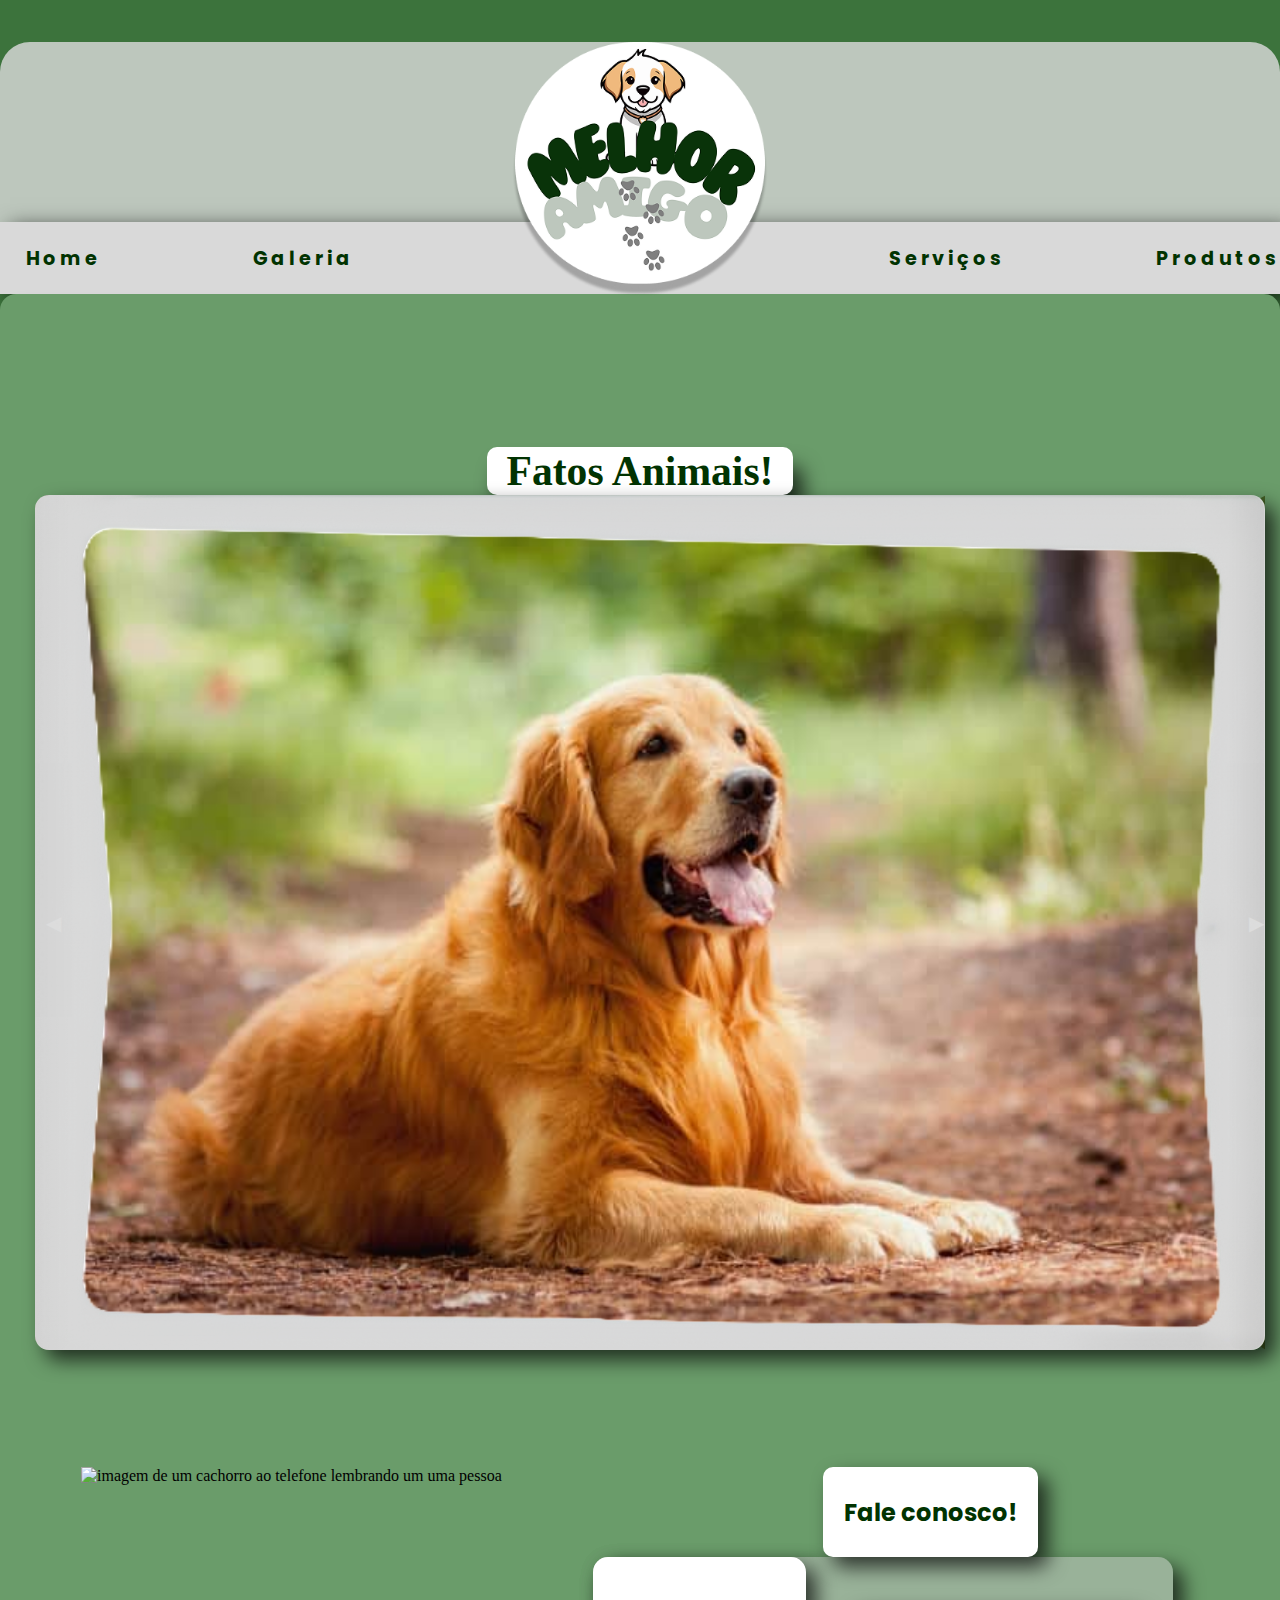
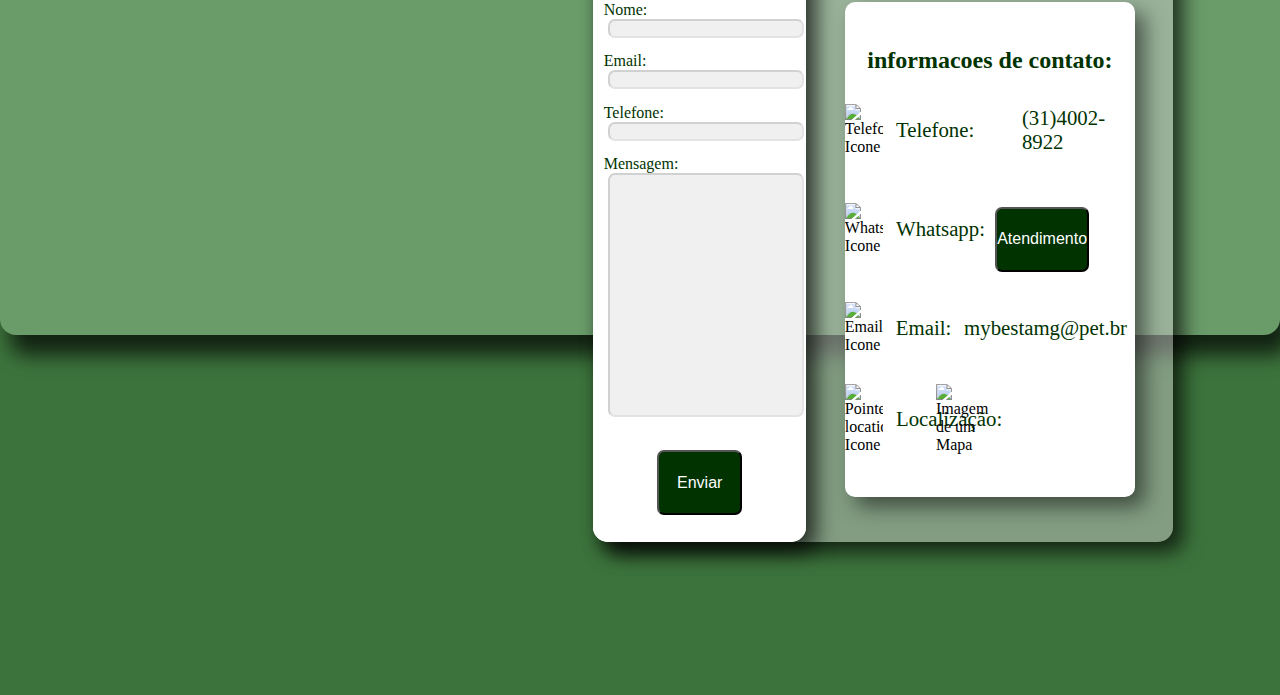
==== commit fd3d79ac: "Responsividade V 20/03/2025 : carousel aplicado" ====
--- a/PetShoping/index.html
+++ b/PetShoping/index.html
@@ -15,76 +15,82 @@
   <title>Melhor Amigo PetShop</title>
 </head>
   <body>
-    <header class="header">
-      <div class="div-top">
-        <img src="assests/img/logo 1.png" alt="Imagem de Logo de cachorro" />
+    <header>
+      <div>
+        <div>
+          <img class="logoImg" src="assests/img/logo 1.png" alt="Imagem de Logo de cachorro" />
+        </div>
       </div>
-      <div class="navbar">
+      <div">
         <a href="" class="navbar-item">Home</a>
-        <a href="" class="navbar-item" >Produtos</a>
+        <a href="" class="navbar-item" >Galeria</a>
         <a href="" class="navbar-item">Serviços</a>
-        <a href="" class="navbar-item">Galeria</a>
+        <a href="" class="navbar-item">Produtos</a>
       </div>
-    </header>
+    </header> 
 
-    <main class="main">
-      <div class="container-title">
+    <main>
+
       <h1>Fatos Animais!</h1>
-      </div>
+    
       <div class="carrousel-back">
-        <div class="moldura-carrossel">
-          <img src="assests/img/Carrousel/Captura de tela 2025-03-08 001628.png" alt="" />
-        </div>
-        <div class="carrousel">          
-          <div class="slides">
-            <div class="slide">
+          <button class="arrow-left control" aria-label="Previous image">◀</button>
+          <button class="arrow-right control" aria-label="Next Image">▶</button>
+          <img class="moldura-carrossel" src="assests/img/Carrousel/Captura de tela 2025-03-08 001628.png" alt="" />
+
+          <div class="carrousel">          
+            <div class="slides">
+              <div class="slide">
               <img class="slide-item current-item" src="assests/img/Carrousel/raca-de-cachorro-muito-popular-no-brasil-1.jpg" alt="slide 1">
               <img class="slide-item current-item" src="assests/img/Carrousel/raca-de-cachorro-muito-popular-no-brasil-2.jpg" alt="slide 2">
               <img class="slide-item current-item" src="assests/img/Carrousel/raca-de-cachorro-muito-popular-no-brasil-3.jpg" alt="slide 3">
             </div>
-            <button class="arrow-left control" aria-label="Previous image">◀</button>
-            <button class="arrow-right control" aria-label="Next Image">▶</button>
           </div>
-        </div> 
-      </div>
+        </div>
       </div>
     </main>
-    <div class="box-dog">
-      <img src="assests/img/dogImg/348138_Create a cartoon-style image of a dog talking on t_xl-1024-v1-0 1.png" alt="imagem de um cachorro ao telefone lembrando um uma pessoa">
-      <div class="contato-box">
-      <div class='form-box'>
-        <form action="" method="get">
-          <label for="nome">Nome:</label>
-          <input type="text" name="" id="">
-          <label for="email">Email:</label>
-          <input type="text" name="email" id="">
-          <label for="telefone">Telefone:</label>
-          <input type="tel" name="telefone" id="">
-          <label for="mensagem">Mensagem:</label>
-          <input class='mensagem' type="text" name="mensagem" id="">
-          <button type="submit">Enviar</button>
-        </form>
-      </div>
-      <div class="contatos-title"><h1>Fale conosco!</h1></div>
-      <div class="informacoes-box">
-        <h3>informacoes de contato:</h3>
-        <section class="informacoes-item">
-        <img src="assests/img/Icones/mage_phone-call-fill.png" alt="Telefone Icone">
-        <p>Telefone:</p><p class="telnumber">(31)4002-8922</p>
-        </section>
-        <div class="informacoes-item">
-        <img src="assests/img/Icones/logos_whatsapp-icon.png" alt="Whatsapp Icone">
-        <p>Whatsapp:</p><button>Atendimento</button>
+    <div class="informacoes">
+      <div class="box-dog">
+        <img src="assests/img/dogImg/348138_Create a cartoon-style image of a dog talking on t_xl-1024-v1-0 1.png" alt="imagem de um cachorro ao telefone lembrando um uma pessoa">
+        <div>
+          <h1>Fale conosco!</h1>
+          <div class="contato-box">
+            <div class='form-box'>
+              <form action="" method="get">
+                <label for="nome">Nome:</label>
+                <input type="text" name="" id="">
+                <label for="email">Email:</label>
+                <input type="text" name="email" id="">
+                <label for="telefone">Telefone:</label>
+                <input type="tel" name="telefone" id="">
+                <label for="mensagem">Mensagem:</label>
+                <input class='mensagem' type="text" name="mensagem" id="">
+                <button type="submit">Enviar</button>
+              </form>
+            </div>
+            <div class="informacoes-box">
+              <h3>informacoes de contato:</h3>
+              <section class="informacoes-item">
+              <img src="assests/img/Icones/mage_phone-call-fill.png" alt="Telefone Icone">
+              <p>Telefone:</p><p class="telnumber">(31)4002-8922</p>
+              </section>
+              <section class="informacoes-item">
+              <img src="assests/img/Icones/logos_whatsapp-icon.png" alt="Whatsapp Icone">
+              <p>Whatsapp:</p><button>Atendimento</button>
+              </section>
+              <section class="informacoes-item">
+              <img src="assests/img/Icones/material-symbols_mail.png" alt="Email Icone">
+              <p>Email:</p><p class="emailMargin">mybestamg@pet.br</p>
+              </section>
+              <section class="informacoes-item">
+              <img src="assests/img/Icones/icon-park-solid_local.png" alt="Pointer location Icone">
+              <p>Localização:</p><img class="imagemfixatriangulo" src="assests/img/Icones/Rectangle 94.png" alt=""><img class="imagemfixa" src="assests/img/Icones/image 1.png" alt="Imagem de um Mapa">
+              </section>
+            </div>
+          </div>
         </div>
-        <section class="informacoes-item">
-        <img src="assests/img/Icones/material-symbols_mail.png" alt="Email Icone">
-        <p>Email:</p><p>mybestamg@pet.br</p>
-        </section>
-        <section class="informacoes-item">
-        <img src="assests/img/Icones/icon-park-solid_local.png" alt="Pointer location Icone">
-        <p>Localização:</p><img class="imagemfixatriangulo" src="assests/img/Icones/Rectangle 94.png" alt=""><img class="imagemfixa" src="assests/img/Icones/image 1.png" alt="Imagem de um Mapa">
-        </section>
       </div>
     </div>
+    <script src="assests/javaScript/index.js"></script>
   </body>
 </html>--- a/PetShoping/assests/css/style.css
+++ b/PetShoping/assests/css/style.css
@@ -14,2113 +14,767 @@
     --color-cinco: #093309;
     --color-seis: #013301;
 }
-
-
-@media (min-width: 1024px) {
-  /* parte de cima da aplicação  */
-  /* Parte acima do header com o titulo */
-
-  /* hearder */
-  .header {
-    margin-block-start: 4.67vh;
-    letter-spacing: 1em;
-    line-height: 3.2em;
-    display: flex;
-    flex-direction: column;
-    justify-content: center;
-    align-items: center;
-    border-radius: 100px;
-    height: 35.05vh;
-    @media (max-width: 912px) {
-        height: 26.05vh;
-        margin-block-start: 3.67vh;
-    }
-  }
-
-  /* parte cinza, acima do logo  */
-  .div-top {
-    background-color: var(--color-um);
-    width: 100vw;
-    height: 36vh;
-    display: flex;
-    justify-content: center;
-    align-items: center;
-    border-top-left-radius: 30px;
-    border-top-right-radius: 30px;
-    position: relative;
-    top: 3.33vh;
-    @media (max-width: 912px) {
-        height: 15vh;
-    }
-  }
-
-  /* Logo do site */
-  .div-top img {
-    position: relative;
-    z-index: 2;
-    width: 30vw;
-    top: 10vh;
-    right: 1vw;
-    @media ((min-height: 1180px) and (max-height: 1368px)){
-        width: 40vw;
-        top: 1vh;
-        @media (max-width: 912px) {
-            top: 6vh;
-        }
-    }
-  }
-
-  /* a div da barra de navegação  */
-  .navbar {
-    background-color: var(--color-ciznza-barra);
-    width: 100vw;
-    height: 10vh;
-    display: flex;
-    flex-direction: row;
-    justify-content: center;
-    flex-wrap: wrap;
-    position: relative;
-    z-index: 0;
-    /* bottom:  5.0vh; */
-    box-shadow: 10px 5px 20px rgba(0, 0, 0, 0.7);
-  }
-
-  /* edição dos itens da barra de navegação  */
-  .navbar-item {
-    display: flex;
-    color: var(--color-seis);
-    text-decoration: none;
-    font-family: "poppins", sans-serif;
-    font-weight: bold;
-    font-style: normal;
-    font-size: 1.5em;
-    letter-spacing: 0.3125em;
-    margin-right: 3vw;
-  }
-
-  .navbar-item:nth-child(1) {
-    padding-right: 2vw;
-    @media (max-width: 912px) {
-        padding-right: 50vw;
-        margin-right: unset;
-    }
-  }
-
-  .navbar-item:nth-child(2) {
-    padding-right: 25vw;
-    @media (max-width: 912px) {
-        padding-right: 1vw;
-        margin-right: unset;
-
-    }
-  }
-
-  .navbar-item:nth-child(3) {
-    padding-left:4vw;
-    padding-right: 3vw;
-    margin-right: unset;
-    @media (max-width: 912px) {
-        padding-right: 45vw;
-        padding-left: unset;
-    }
-  }
-
-  .navbar-item:nth-child(4) {
-    margin-right: unset;
-    @media (max-width: 912px) {
-        margin-right: 5vw;
-    }
-  }
-
-  /* edição do body da aplicação  */
-  body {
-    background-color: var(--color-tres);
-    height: 100vh;
-  }
-
-  main {
-    display: flex;
-    flex-direction: column;
-    justify-content: center;
-    align-items: center;
-    background-color: var(--color-dois);
-    width: 100vw;
-    height: 100vh;
-    border: none;
-    box-shadow: 10px 20px 20px rgba(0, 0, 0, 0.7);
-    border-radius: 16px;
-    padding-bottom: 85vh;
-    padding-top: 10.34vh;
-    @media (max-width: 912px) {
-        padding-top: unset;
-        padding-bottom: 40vh;
-    }
-  }
-
-  .container-title {
-    margin-top: 25.04vh;
-    position: relative;
-    top: 11.68vh;
-    z-index: 9;
-    @media (max-width: 912px) {
-        top: 5.68vh;
-    }
-  }
-
-  .container-title h1 {
-    padding: 0px 50px 0px 50px;
-    margin-top: 16.69vh;
-    background-color: #fff;
-    color: var(--color-seis);
-    border-radius: 10px;
-    box-shadow: 10px 20px 20px rgba(0, 0, 0, 0.7);
-  }
-
-  .carrousel-back {
-    margin: 50px;
-    margin-bottom: 16.69vh;
-    width: 95vw;
-    height: 95vh;
-    border-radius: 10px;
-    background-color: var(--color-um);
-    position: relative;
-    z-index: 1;
-    display: flex;
-  }
-
-  .moldura-carrossel {
+body {
+  background-color: var(--color-tres);
+  display: flex;
+  flex-direction: column;
+}
+header {
+  background-color: var(--color-tres);
+  margin-block-start: 4.67vh;
+  display: flex;
+  flex-direction: column;
+  justify-content: center;
+  align-items: center;
+  width: 100%;
+}
+
+/* primeiro elemento do header contendo imagem da logo do petshoping. */
+header > :first-child {
+  background-color: var(--color-um);
+  width: 100%;
+  height: 20vh;
+  display: flex;
+  justify-content: center;
+  border-top-left-radius: 30px;
+  border-top-right-radius: 30px;
+}
+
+/* exerce em cima da imagem da logo na nav bar */
+.logoImg {
+  width: 56vw;
+  position: relative;
+  z-index: 9;
+}
+
+/* segundo elemento do header contendo a nav com o menu principal. */
+header > :nth-child(2) {
+  background-color: var(--color-ciznza-barra);
+  width: 100%;
+  height: 10vh;
+  display: flex;
+  flex-direction: row;
+  flex-wrap: wrap;
+  justify-content: space-between;
+  align-items: flex-end;
+  box-shadow: 10px 5px 20px rgba(0, 0, 0, 0.7);
+}
+
+/* edita os elementos de texto da navbar */
+.navbar-item {
+  color: var(--color-seis);
+  text-decoration: none;
+  font-family: "poppins", sans-serif;
+  font-weight: bold;
+  font-style: normal;
+  font-size: 1em;
+  letter-spacing: 0.2em;
+}
+/* edita os elementos na ordem de "home", "produtos", "serviços", "galeria" */
+/* home */
+.navbar-item:nth-child(1){
+ margin-left: 5vw;
+}
+
+/* produtos */
+.navbar-item:nth-child(2){
+  padding-left: 45vw;
+  margin-right: 5vw;
+}
+
+/* serviços */
+.navbar-item:nth-child(3){
+  margin-left: 5vw;
+}
+
+/* galeria */
+.navbar-item:nth-child(4){
+  margin-right: 5vw;
+}
+
+
+/* main que engloba todo o carrussel  */
+main {
+  display: flex;
+  flex-direction: column;
+  align-items: center;
+  background-color: var(--color-dois);
+  width: 100%;
+  border: none;
+  box-shadow: 10px 20px 20px rgba(0, 0, 0, 0.7);
+  border-radius: 16px;
+  padding-bottom: 10vh;
+  margin-bottom: 10vh;
+  
+}
+
+
+/* acessa o primeiro elemento h3 do main, o titulo do carrussel */
+/* antes titulo-carrossel */
+main > :first-child {
+  padding: 0px 20px 0px 20px;
+  margin-top: 10vh;
+  background-color: #fff;
+  color: var(--color-seis);
+  border-radius: 10px;
+  box-shadow: 10px 20px 20px rgba(0, 0, 0, 0.7);
+}
+
+
+/* acessa o segundo elemento no main, a div, que é a parte de traz de todo o carrussel, que engloba tudo sobre o carrousel */
+.carrousel-back{
+  width: 90%;
+  height: 70vh;
+  border-radius: 10px;
+  position: relative;
+  z-index: 1;
+  display: flex;
+  margin-left: 5vh;
+  padding-bottom: 25vh;
+}
+
+
+
+/* edita a imagem da moldura que fica no carrussel. */
+/* .moldura */
+.moldura-carrossel {
+  position: relative;
+  z-index: 5;
+  width: 90%;
+  height: 70vh;
+  border-radius: 14px;
+  box-shadow: 10px 10px 20px rgba(0, 0, 0, 0.7);
+}
+
+/* acessa a div do carroussel, nela contem uma div com imagens e dois botoes  */
+/* .carrousel */
+.carrousel {
+  position: absolute;
+  width: 90%;
+  border-radius: 15px;
+
+}
+
+/* acessa a primeira div do carrussel que contem os slides para fazer edição */
+/* antes slides */
+/* .carrousel > :first-child  */
+.slides {
+  overflow-x: auto;
+}
+
+.slide {
+  display: flex;
+  flex-flow: row nowrap;
+  gap: 15px;
+  border-radius: 15px;
+
+}
+
+/* acessa a div que contem todos os slides */
+/* .slide-item  */
+.slide-item {
+  width: 96%;
+  height: 70vh;
+  right: 100px;
+  flex-shrink: 0;
+  transition: all 600ms ease-in-out;
+  opacity: 0.5;
+  border-radius: 15px;
+}
+
+.current-item {
+  opacity: 1;
+}
+
+/* acessa as flechas de controles dos slides */
+
+.arrow-left,
+.arrow-right {
+  height: 95vh;
+  position: absolute;
+  z-index: 11;
+  top: 0;
+  left: 0;
+  right: auto;
+  bottom: 0;
+  font-size: 1.25rem;
+  line-height: 100px;
+  width: 2.9vw;
+  color: #ffffff;
+  transition: all 600ms ease-in-out;
+  background: linear-gradient(to left, transparent 0%, black 500%);
+  opacity: 0.1;
+  cursor: pointer;
+  border: none;
+  border-radius: 15px;;
+}
+
+.arrow-left:hover,
+.arrow-right:hover {
+  opacity: 1;
+}
+
+.arrow-right {
+  right: 0;
+  left: 95%;
+  text-align: right;
+  background: linear-gradient(to right, transparent 0%, black 200%);
+}
+
+.slides::-webkit-scrollbar {
+  display: none;
+}
+
+.slides {
+  -ms-overflow-style: none;
+  /* IE and Edge */
+  scrollbar-width: none;
+  /* Firefox */
+}
+
+
+/* Edição das informações de contato */
+/* divs */
+.box-dog {
+  display: flex;
+  flex-direction: row;
+  flex-wrap: wrap;
+  justify-content: center;
+  align-content: center;
+  width: 100%;
+  position: relative;
+  bottom: 32vh;
+  @media (min-width: 380px) and (max-width: 480px) {
+    bottom: 35vh;
+  }
+}
+
+
+.box-dog > :first-child {
+  width: 90%;
+  padding-bottom: 10vh;
+}
+
+.contato-box {
+  background-color: rgba(var(--color-ciznza-barra-transparente), 0.5);
+  display: flex;
+  flex-direction: column;
+  justify-content: center;
+  width: 100%;
+  height: 95%;
+  border-radius: 15px;
+  box-shadow: 10px 10px 20px rgba(0, 0, 0, 0.7);
+  padding-bottom: 10vh;
+  margin-bottom: 10vh;
+}
+
+.informacoes h1{
+background-color: white;
+border-radius: 10px;
+color: var(--color-seis);
+font-family: "poppins", sans-serif;
+font-weight: bold;
+font-style: normal;
+font-size: 1.3em;
+box-shadow: 10px 10px 20px rgba(0, 0, 0, 0.7);
+padding: 0px 20px 0px 20px;
+width: 50%;
+
+display: flex;
+justify-content: center;
+margin: 0px 0px 0px 7vh;
+
+}
+
+.form-box {
+  position: relative;
+  display: flex;
+  justify-content: center;
+  align-items: start;
+  width: 98%;
+  height: 50%;
+  background-color: white;
+  border-radius: 15px;
+  box-shadow: 10px 10px 20px rgba(0, 0, 0, 0.7);
+}
+
+.form-box form {
+  display: flex;
+  flex-direction: column;
+  justify-content: center;
+  align-items: center;
+  width: 100%;
+  margin-top: 3.3vh;
+}
+
+.form-box label {
+  margin-top: 1.6vh;
+  width: 90%;
+  color: var(--color-seis);
+  font-size: 1.3em;
+}
+
+.form-box input {
+  margin-left: 1vw;
+  width: 90%;
+  background-color: #b7b7b7;
+  opacity: 0.2;
+  border-radius: 7px;
+}
+
+.mensagem {
+  height: 26.69vh;
+}
+
+.form-box button {
+  background-color: var(--color-seis);
+  margin-top: 3.66vh;
+  width: 40%;
+  height: 7.17vh;
+  color: white;
+  border-radius: 7px;
+  font-size: 2em;
+  margin-bottom: 3vh;
+}
+
+.informacoes-box {
+  width: 90%;
+  display: flex;
+  flex-direction: column;
+  background-color: rgb(255, 255, 255);
+  border-radius: 10px;
+  box-shadow: 10px 10px 20px rgba(0, 0, 0, 0.5);
+  margin-top: 10vh;
+  margin-left: 2vh;
+}
+
+.informacoes-box h3 {
+  display: flex;
+  justify-content: center;
+  color: var(--color-seis);
+  font-size: 1.5em;
+}
+
+.informacoes-box button {
+  background-color: var(--color-seis);
+  margin-top: 1.66vw;
+  width: 100%;
+  height: 7.17vh;
+  color: white;
+  border-radius: 7px;
+  position: relative;
+  right: 4.2vw;
+  margin-left: 5vw;
+}
+
+/* informacoes da div de contato */
+.informacoes-item {
+  width: 100%;
+  display: flex;
+  flex-direction: row;
+  justify-content: flex-start;
+  align-items: center;
+  margin-top: 3.33vh;
+}
+
+.informacoes-item img {
+  width: 10vw;
+}
+
+.informacoes-item p {
+  display: flex;
+  flex-direction: row;
+  margin-left: 1vw;
+  color: var(--color-seis);
+  width: 100%;
+  font-size: 1.5em;
+}
+
+.imagemfixa {
+  position: relative;
+  right: 48%;
+  width: 50% !important;
+}
+
+.imagemfixatriangulo {
+  position: relative;
+  right: 32%;
+  width: 50% !important;
+}
+
+@media (min-width: 480px) {
+  .logoImg {
+    width: 40vw;
     position: relative;
     z-index: 9;
-  }
-
-  .moldura-carrossel img {
-    position: relative;
-    z-index: 5;
-    width: 95vw;
-    height: 95vh;
-    border-radius: 14px;
-    box-shadow: 10px 10px 20px rgba(0, 0, 0, 0.7);
-  }
-
-  .carrousel {
-    position: absolute;
-    max-width: 95vw;
-  }
-
-  .slides {
-    overflow-x: auto;
-  }
-
-  .slide {
-    display: flex;
-    flex-flow: row nowrap;
-    gap: 15px;
-  }
-
-  .slide-item {
-    width: 95vw;
-    height: 95vh;
-    right: 100px;
-    flex-shrink: 0;
-    transition: all 600ms ease-in-out;
-    opacity: 0.5;
+    @media (min-width: 570px) and (max-width: 767px) {
+      width: 35vw;
+    }
+  }
+  main {
+  padding-bottom: 15vh;
+  }
+  
+  header > :nth-child(2) {
+    height: 8vh;
+    @media (min-width: 570px) and (max-width: 767px) {
+      height: 6vh;
+      align-items: center;
+    }
+  }
+  
+  .navbar-item:nth-child(2){
+    @media (min-width: 570px) and (max-width: 767px) {
+      padding-left: 8vw;
+    }
+  }
+  .navbar-item:nth-child(3){
+    @media (min-width: 570px) and (max-width: 767px) {
+      margin-left: 20vw;
+    }
+  }
+
+  main > :first-child {
+    padding: 0px 20px 0px 20px;
+    font-size: 2.2em;
+  }
+
+  .box-dog {
+    bottom: 37vh;
+    @media (min-width: 570px) and (max-width: 767px) {
+      bottom: 48vh;
+    }
+
+  }
+  .box-dog > :first-child {
+    width: 80%;
+  }
+  
+  .contato-box{
+    width: 95%;
+  }
+  
+  .informacoes h1{
+    font-size: 1.5em;
+    width: 60%;
+
+  }
+
+  .form-box {
+    width: 90%;
+    left: 5vw;
+    top: 3vh;
+  }
+  .form-box form {
+    background-color: white;
+    width: 95%;
     border-radius: 15px;
   }
-
-  .current-item {
-    opacity: 1;
-  }
-
-  .arrow-left,
-  .arrow-right {
+  .form-box label {
+    font-size: 1em;
+  }
+  .form-box button {
+    font-size: 1em;
+  }
+  .informacoes-item p {
+    font-size: 1.2em;
+  }
+}
+@media (min-width: 768px) {
+
+  header > :nth-child(2) {
+    justify-content: space-between;
+    align-items: center;
+    flex-wrap: nowrap;
+  }
+  .navbar-item{
+    font-size: 1.2em;
+  }
+  /* edita os elementos na ordem de "home", "produtos", "serviços", "galeria" */
+  /* home */
+  .navbar-item:nth-child(1){
+  margin-left: 2vw;
+ }
+ 
+ /* produtos */
+ .navbar-item:nth-child(2){
+   padding-left: unset;
+   padding-right: 30vw;
+   margin-right: 10vw;
+ }
+ 
+ /* serviços */
+ .navbar-item:nth-child(3){
+   margin-left: unset;
+ }
+ 
+ /* galeria */
+ .navbar-item:nth-child(4){
+   margin-right: unset;
+ }
+  .logoImg {
+    width: 35vw;
     position: relative;
     z-index: 9;
-    bottom: 50.08vh;
-    font-size: 1.25rem;
-    line-height: 50px;
-    width: 2.9vw;
-    color: #fff;
-    transition: all 600ms ease-in-out;
-    background: linear-gradient(to left, transparent 0%, black 500%);
-    opacity: 0.1;
-    cursor: pointer;
-    border: none;
-  }
-
-  .arrow-left:hover,
-  .arrow-right:hover {
-    opacity: 1;
-  }
-
-  .arrow-right {
-    left: 88vw;
-    text-align: right;
-    background: linear-gradient(to right, transparent 0%, black 200%);
-  }
-
-  .slides::-webkit-scrollbar {
-    display: none;
-  }
-
-  .slides {
-    -ms-overflow-style: none;
-    /* IE and Edge */
-    scrollbar-width: none;
-    /* Firefox */
-  }
-
-  /* Edição das informações de contato */
-  /* divs */
+  }
+  main {
+    padding-top: 7vh;
+    padding-bottom: 25vh;
+    margin-bottom: unset;
+  }
+
+  main > :first-child {
+    padding: 0px 20px 0px 20px;
+    font-size: 2.6em;
+  }
   .box-dog {
+    bottom: 33vh;
+    @media (min-width: 880px) and (max-width: 1023px) { 
+      bottom: 40vh;
+    }
+  }
+  .box-dog > :first-child {
+    width: 60%;
+    padding-bottom: 5vh;
+    margin-top: 4vh;
+  }
+  
+  .contato-box{
+    width: 90%;
+    height: unset;
+    flex-direction: row;
+    padding: unset;
+    margin-bottom:  unset;
+  }
+  
+  .informacoes {
     display: flex;
     flex-direction: row;
     flex-wrap: wrap;
-    width: 100vw;
-    position: relative;
-    bottom: 55vh;
-    padding-bottom: 5vh;
-    @media (max-width: 912px) or ((min-height: 1366px) and (max-height: 1367px)){
-        bottom: 23vh;
-    }
-
-  }
-
-  .box-dog > :first-child {
-    width: 50vw;
-    margin-bottom: 10vh;
-    z-index: 9;
-  }
-
-  .contato-box {
-    background-color: rgba(var(--color-ciznza-barra-transparente), 0.5);
-    display: flex;
-    flex-direction: row;
-    align-items: center;
-    width: 100vw;
-    height: 80vh;
-    border-radius: 15px;
-    box-shadow: 10px 10px 20px rgba(0, 0, 0, 0.7);
-  }
-
-  .contatos-title {
-    position: relative;
-    right: 4vw;
-  }
-
-  .contatos-title h1 {
-    position: relative;
-    bottom: 40.05vh;
-    width: 30vw;
-    height: 8vh;
-    background-color: white;
-    display: flex;
-    flex-direction: row;
-    justify-content: center;
-    border-radius: 10px;
-    color: var(--color-seis);
-    font-family: "poppins", sans-serif;
-    font-weight: bold;
-    font-style: normal;
-    font-size: 2.9vw;
-    box-shadow: 10px 10px 20px rgba(0, 0, 0, 0.7);
-  }
-
-  .form-box {
-    position: relative;
+    
+  }
+  .informacoes h1{
+    font-size: 1.6em;
+
     display: flex;
     justify-content: center;
-    align-items: start;
-    width: 100vw;
-    height: 80vh;
+    align-items: center ;
+
+    position: relative;
+
+    margin: 0vh 0vw 0vh 18vw;
+    
+  }
+
+  .form-box {
+    width: 50%;
+    position: unset;
+  }
+  .form-box form {
     background-color: white;
+    width: 100%;
     border-radius: 15px;
-    box-shadow: 10px 10px 20px rgba(0, 0, 0, 0.7);
-  }
-
-  .form-box form {
-    display: flex;
-    flex-direction: column;
-    width: 40vw;
-    margin-top: 3.3vh;
-  }
-
+  }
   .form-box label {
-    margin-left: 0.73vw;
-    margin-top: 1.6vh;
-    width: 80vw;
-    color: var(--color-seis);
-  }
-
-  .form-box input {
-    margin-left: 0.73vw;
-    width: 35vw;
-    background-color: #b7b7b7;
-    opacity: 0.2;
-    border-radius: 7px;
-  }
-
-  .mensagem {
-    height: 26.69vh;
-  }
-
+    font-size: 1em;
+  }
   .form-box button {
-    background-color: var(--color-seis);
-    margin-top: 3.66vh;
-    width: 19vw;
-    height: 7.17vh;
-    color: white;
-    border-radius: 7px;
-    position: relative;
-    left: 9vw;
-  }
-
+    font-size: 1em;
+  }
+  .informacoes-item p {
+    font-size: 1.2em;
+  }
   .informacoes-box {
-    position: relative;
-    right: 25vw;
-    height: 64.25vh;
-    width: 100vw;
-    display: flex;
-    flex-direction: column;
-    background-color: rgb(255, 255, 255);
-    border-radius: 10px;
-    box-shadow: 10px 10px 20px rgba(0, 0, 0, 0.5);
-    margin-top: 8vh;
-  }
-
+    width: 50%;
+    margin: 5vh 3vw 5vh 3vw ;
+  }
   .informacoes-box h3 {
-    display: flex;
-    justify-content: center;
-    color: var(--color-seis);
-  }
-
-  .informacoes-box button {
-    background-color: var(--color-seis);
-    margin-top: 1.66vw;
-    width: 14.48vw;
-    height: 7.17vh;
-    color: white;
-    border-radius: 7px;
-    position: relative;
-    right: 4.2vw;
-    margin-left: 5vw;
-  }
-
-  /* informacoes da div de contato */
-  .informacoes-item {
-    width: 50vw;
-    display: flex;
-    flex-direction: row;
-    justify-content: flex-start;
-    align-items: center;
-    margin-top: 3.33vh;
-  }
-
+    margin-top: 5vh;
+    margin-left: unset;
+  }
   .informacoes-item img {
-    position: relative;
-    top: 0vh;
-    width: 6vw;
-  }
-
+    width: 5vw;
+  }
+  .informacoes-item button {
+    font-size: 1.2em;
+  }
+  
   .informacoes-item p {
     display: flex;
     flex-direction: row;
     margin-left: 1vw;
     color: var(--color-seis);
-    width: 20vw;
+    width: 100%;
     font-size: 1em;
   }
-
+  
   .imagemfixa {
     position: relative;
-    right: 17vw;
-    bottom: 2vh;
-    width: 25vw !important;
-    margin-left: unset;
-  }
-
+    right: 48%;
+    width: 40% !important;
+  }
+  
   .imagemfixatriangulo {
-    position: sticky;
-    right: 12vw;
-    bottom: 2vh;
-    width: 20vw !important;
-    margin-left: unset;
-  }
-}
-@media (max-width: 1024px) {
-  /* parte de cima da aplicação  */
-  /* Parte acima do header com o titulo */
-
-  /* hearder */
-  .header {
-    margin-block-start: 4.67vh;
-    letter-spacing: 1em;
-    line-height: 3.2em;
-    display: flex;
-    flex-direction: column;
-    justify-content: center;
-    align-items: center;
-    border-radius: 100px;
-    height: 35.05vh;
-    @media (max-width: 912px) {
-        height: 26.05vh;
-        margin-block-start: 3.67vh;
-    }
-  }
-
-  /* parte cinza, acima do logo  */
-  .div-top {
-    background-color: var(--color-um);
-    width: 100vw;
-    height: 36vh;
-    display: flex;
-    justify-content: center;
-    align-items: center;
-    border-top-left-radius: 30px;
-    border-top-right-radius: 30px;
     position: relative;
-    top: 3.33vh;
-    @media (max-width: 912px) {
-        height: 15vh;
-    }
-  }
-
-  /* Logo do site */
-  .div-top img {
-    position: relative;
-    z-index: 2;
-    width: 30vw;
-    top: 10vh;
-    right: 1vw;
-    @media ((min-height: 1180px) and (max-height: 1368px)){
-        width: 40vw;
-        top: 1vh;
-        @media (max-width: 912px) {
-            top: 6vh;
-        }
-    }
-  }
-
-  /* a div da barra de navegação  */
-  .navbar {
-    background-color: var(--color-ciznza-barra);
-    width: 100vw;
-    height: 10vh;
-    display: flex;
-    flex-direction: row;
-    justify-content: center;
-    flex-wrap: wrap;
-    position: relative;
-    z-index: 0;
-    /* bottom:  5.0vh; */
-    box-shadow: 10px 5px 20px rgba(0, 0, 0, 0.7);
-  }
-
-  /* edição dos itens da barra de navegação  */
-  .navbar-item {
-    display: flex;
-    color: var(--color-seis);
-    text-decoration: none;
-    font-family: "poppins", sans-serif;
-    font-weight: bold;
-    font-style: normal;
-    font-size: 1.5em;
-    letter-spacing: 0.3125em;
-    margin-right: 3vw;
-  }
-
-  .navbar-item:nth-child(1) {
-    padding-right: 2vw;
-    @media (max-width: 912px) {
-        padding-right: 50vw;
-        margin-right: unset;
-    }
-  }
-
-  .navbar-item:nth-child(2) {
-    padding-right: 25vw;
-    @media (max-width: 912px) {
-        padding-right: 1vw;
-        margin-right: unset;
-
-    }
-  }
-
-  .navbar-item:nth-child(3) {
-    padding-left:4vw;
-    padding-right: 3vw;
-    margin-right: unset;
-    @media (max-width: 912px) {
-        padding-right: 45vw;
-        padding-left: unset;
-    }
-  }
-
-  .navbar-item:nth-child(4) {
-    margin-right: unset;
-    @media (max-width: 912px) {
-        margin-right: 5vw;
-    }
-  }
-
-  /* edição do body da aplicação  */
-  body {
-    background-color: var(--color-tres);
-    height: 100vh;
-  }
-
+    right: 32%;
+    width: 48% !important;
+  }
+}
+@media (min-width: 1024px) {
+  .logoImg{
+    width: 32vw;
+    @media (min-width: 1280px) and (max-width: 1439px) {
+      width: 20vw;
+    }
+  }
+
+   
+   /* produtos */
+  .navbar-item:nth-child(2){
+    padding-right: 20vw;
+  }
   main {
-    display: flex;
-    flex-direction: column;
-    justify-content: center;
-    align-items: center;
-    background-color: var(--color-dois);
-    width: 100vw;
-    height: 100vh;
-    border: none;
-    box-shadow: 10px 20px 20px rgba(0, 0, 0, 0.7);
-    border-radius: 16px;
-    padding-bottom: 85vh;
-    padding-top: 10.34vh;
-    @media (max-width: 912px) {
-        padding-top: unset;
-        padding-bottom: 40vh;
-    }
-  }
-
-  .container-title {
-    margin-top: 25.04vh;
-    position: relative;
-    top: 11.68vh;
-    z-index: 9;
-    @media (max-width: 912px) {
-        top: 5.68vh;
-    }
-  }
-
-  .container-title h1 {
-    padding: 0px 50px 0px 50px;
-    margin-top: 16.69vh;
-    background-color: #fff;
-    color: var(--color-seis);
-    border-radius: 10px;
-    box-shadow: 10px 20px 20px rgba(0, 0, 0, 0.7);
-  }
-
-  .carrousel-back {
-    margin: 50px;
-    margin-bottom: 16.69vh;
-    width: 95vw;
+    padding-bottom: 50vh;
+    @media (min-width: 1280px) and (max-width: 1439px) {
+      padding-bottom: 40vh;
+      
+    }
+  }
+  
+  .carrousel-back{
+    width: 98%;
     height: 95vh;
-    border-radius: 10px;
-    background-color: var(--color-um);
-    position: relative;
-    z-index: 1;
-    display: flex;
-  }
-
-  .moldura-carrossel {
+  }
+
+  .moldura-carrossel{
+    width: 98%;
+    height: 95vh;
+  }
+  .carrousel{
+    width: 98%;
+    height: 95vh;
+  }
+  .slides {
+    width: 100%;
+    height: 95vh;
+  }
+  .slide{
+    width: 98%;
+    height: 95vh;
+  }
+  .slide-item{  
+    width: 100%;
+    height: 95vh;
+  }
+  .arrow-left{
+    @media (min-width: 1280px) and (max-width: 1439px) {
+    }
+  }
+  .arrow-right{
+    @media (min-width: 1280px) and (max-width: 1439px) {
+    }
+    
+  }
+  .box-dog {
+    flex-wrap: nowrap;
+    bottom: 38vh;
+    @media (min-width: 1280px) and (max-width: 1439px) {
+      bottom: 52vh;
+      
+    }
+  }
+  .box-dog > :first-child {
+    width: 50vw;
+    height: 50vh;
     position: relative;
     z-index: 9;
-  }
-
-  .moldura-carrossel img {
-    position: relative;
-    z-index: 5;
-    width: 95vw;
-    height: 95vh;
-    border-radius: 14px;
-    box-shadow: 10px 10px 20px rgba(0, 0, 0, 0.7);
-  }
-
-  .carrousel {
-    position: absolute;
-    max-width: 95vw;
-  }
-
-  .slides {
-    overflow-x: auto;
-  }
-
-  .slide {
-    display: flex;
-    flex-flow: row nowrap;
-    gap: 15px;
-  }
-
-  .slide-item {
-    width: 95vw;
-    height: 95vh;
-    right: 100px;
-    flex-shrink: 0;
-    transition: all 600ms ease-in-out;
-    opacity: 0.5;
-    border-radius: 15px;
-  }
-
-  .current-item {
-    opacity: 1;
-  }
-
-  .arrow-left,
-  .arrow-right {
-    position: relative;
-    z-index: 9;
-    bottom: 50.08vh;
-    font-size: 1.25rem;
-    line-height: 50px;
-    width: 2.9vw;
-    color: #fff;
-    transition: all 600ms ease-in-out;
-    background: linear-gradient(to left, transparent 0%, black 500%);
-    opacity: 0.1;
-    cursor: pointer;
-    border: none;
-  }
-
-  .arrow-left:hover,
-  .arrow-right:hover {
-    opacity: 1;
-  }
-
-  .arrow-right {
-    left: 88vw;
-    text-align: right;
-    background: linear-gradient(to right, transparent 0%, black 200%);
-  }
-
-  .slides::-webkit-scrollbar {
-    display: none;
-  }
-
-  .slides {
-    -ms-overflow-style: none;
-    /* IE and Edge */
-    scrollbar-width: none;
-    /* Firefox */
-  }
-
-  /* Edição das informações de contato */
-  /* divs */
-  .box-dog {
-    display: flex;
-    flex-direction: row;
-    flex-wrap: wrap;
-    width: 100vw;
-    position: relative;
-    bottom: 55vh;
-    padding-bottom: 5vh;
-    @media (max-width: 912px) or ((min-height: 1366px) and (max-height: 1367px)){
-        bottom: 23vh;
-    }
-
-  }
-
-  .box-dog > :first-child {
-    width: 50vw;
-    margin-bottom: 10vh;
-    z-index: 9;
-  }
-
-  .contato-box {
-    background-color: rgba(var(--color-ciznza-barra-transparente), 0.5);
-    display: flex;
-    flex-direction: row;
-    align-items: center;
-    width: 100vw;
-    height: 80vh;
-    border-radius: 15px;
-    box-shadow: 10px 10px 20px rgba(0, 0, 0, 0.7);
-  }
-
-  .contatos-title {
-    position: relative;
-    right: 4vw;
-  }
-
-  .contatos-title h1 {
-    position: relative;
-    bottom: 40.05vh;
-    width: 30vw;
-    height: 8vh;
-    background-color: white;
-    display: flex;
-    flex-direction: row;
-    justify-content: center;
-    border-radius: 10px;
-    color: var(--color-seis);
-    font-family: "poppins", sans-serif;
-    font-weight: bold;
-    font-style: normal;
-    font-size: 2.9vw;
-    box-shadow: 10px 10px 20px rgba(0, 0, 0, 0.7);
+    margin-top: unset;
+    @media (min-width: 1280px) and (max-width: 1439px) {
+      width: 40vw;
+      height: 60vh;
+    }
+    
+  }
+  
+  .contato-box{
+    justify-content: start;
+    width: 100%;
+  }
+  
+  .informacoes {
+    width: 98%;
+    height: 40vh;
+    display: unset;
+    
+  }
+  .informacoes h1{
+    width: 30%;
+    height: 10vh;
+    font-size: 1.5em;
   }
 
   .form-box {
-    position: relative;
-    display: flex;
-    justify-content: center;
-    align-items: start;
-    width: 100vw;
-    height: 80vh;
-    background-color: white;
-    border-radius: 15px;
-    box-shadow: 10px 10px 20px rgba(0, 0, 0, 0.7);
-  }
-
+    width: 40%;
+    height: 100%;
+    
+  }
   .form-box form {
-    display: flex;
-    flex-direction: column;
-    width: 40vw;
-    margin-top: 3.3vh;
-  }
-
-  .form-box label {
-    margin-left: 0.73vw;
-    margin-top: 1.6vh;
-    width: 80vw;
-    color: var(--color-seis);
-  }
-
-  .form-box input {
-    margin-left: 0.73vw;
-    width: 35vw;
-    background-color: #b7b7b7;
-    opacity: 0.2;
-    border-radius: 7px;
-  }
-
-  .mensagem {
-    height: 26.69vh;
-  }
-
-  .form-box button {
-    background-color: var(--color-seis);
-    margin-top: 3.66vh;
-    width: 19vw;
-    height: 7.17vh;
-    color: white;
-    border-radius: 7px;
-    position: relative;
-    left: 9vw;
-  }
-
-  .informacoes-box {
-    position: relative;
-    right: 25vw;
-    height: 64.25vh;
-    width: 100vw;
-    display: flex;
-    flex-direction: column;
-    background-color: rgb(255, 255, 255);
-    border-radius: 10px;
-    box-shadow: 10px 10px 20px rgba(0, 0, 0, 0.5);
-    margin-top: 8vh;
-  }
-
-  .informacoes-box h3 {
-    display: flex;
-    justify-content: center;
-    color: var(--color-seis);
-  }
-
-  .informacoes-box button {
-    background-color: var(--color-seis);
-    margin-top: 1.66vw;
-    width: 14.48vw;
-    height: 7.17vh;
-    color: white;
-    border-radius: 7px;
-    position: relative;
-    right: 4.2vw;
-    margin-left: 5vw;
-  }
-
-  /* informacoes da div de contato */
-  .informacoes-item {
-    width: 50vw;
-    display: flex;
-    flex-direction: row;
-    justify-content: flex-start;
-    align-items: center;
-    margin-top: 3.33vh;
+    font-size: 1.5em;
+    @media (min-width: 1280px) and (max-width: 1439px) {
+      font-size: 1em;
+    }
   }
 
   .informacoes-item img {
-    position: relative;
-    top: 0vh;
-    width: 6vw;
-  }
-
+   width: 3vw;
+  }
+  .informacoes-item button {
+   font-size: 1.2em;
+   @media (min-width: 1280px) and (max-width: 1439px) {
+    font-size: 1em;
+  }
+  }
+  
   .informacoes-item p {
-    display: flex;
-    flex-direction: row;
-    margin-left: 1vw;
-    color: var(--color-seis);
-    width: 20vw;
     font-size: 1em;
-  }
-
+    @media (min-width: 1280px) and (max-width: 1439px) {
+      font-size: 1.3em;
+    }
+  }
+  .emailMargin{
+    margin-right: 1vw;
+  }
   .imagemfixa {
-    position: relative;
-    right: 17vw;
-    bottom: 2vh;
-    width: 25vw !important;
-    margin-left: unset;
-  }
-
+    width: 50% !important;
+  }
+  
   .imagemfixatriangulo {
-    position: sticky;
-    right: 12vw;
-    bottom: 2vh;
-    width: 20vw !important;
-    margin-left: unset;
-  }
-}
-
-@media (max-width: 768px) {
-   /* parte de cima da aplicação  */
-  /* Parte acima do header com o titulo */
-
-  /* hearder */
-  .header {
-    margin-block-start: 4.67vh;
-    letter-spacing: 1em;
-    line-height: 3.2em;
-    display: flex;
-    flex-direction: column;
-    justify-content: center;
-    align-items: center;
-    border-radius: 100px;
-    height: 30.05vh;
-  }
-
-  /* parte cinza, acima do logo  */
-  .div-top {
-    background-color: var(--color-um);
-    width: 100vw;
-    height: 15vh;
-    display: flex;
-    justify-content: center;
-    align-items: center;
-    border-top-left-radius: 30px;
-    border-top-right-radius: 30px;
-    position: relative;
-    top: 3.33vh;
-  }
-
-  /* Logo do site */
-  .div-top img {
-    position: relative;
-    z-index: 2;
-    width: 38vw;
-    top: 6vh;
-    bottom: 0vh;
-  }
-
-  /* a div da barra de navegação  */
-  .navbar {
-    background-color: var(--color-ciznza-barra);
-    width: 100vw;
-    height: 25vh;
-    display: flex;
-    flex-direction: row;
-    flex-wrap: wrap;
-    position: relative;
-    z-index: 0;
-    /* bottom:  5.0vh; */
-    box-shadow: 10px 5px 20px rgba(0, 0, 0, 0.7);
-  }
-
-  /* edição dos itens da barra de navegação  */
-  .navbar-item {
-    color: var(--color-seis);
-    text-decoration: none;
-    font-family: "poppins", sans-serif;
-    font-weight: bold;
-    font-style: normal;
-    font-size: 1em;
-    letter-spacing: 0.3125em;
-    margin-right: 3vw;
-
-    @media (min-width: 768px) and (max-width: 900px) {
-      font-size: 1.4em;
-    }
-  }
-
-  .navbar-item:nth-child(1) {
-    padding-left: 8vw;
-    padding-right: unset;
-  }
-
-  .navbar-item:nth-child(2) {
-    padding-left: 52vw;
-  }
-
-  .navbar-item:nth-child(3) {
-    padding-left: 5vw;
-    padding-right: unset;
-  }
-
-  .navbar-item:nth-child(4) {
-    padding-left: 45vw;
-  }
-
-  /* edição do body da aplicação  */
-  body {
-    background-color: var(--color-tres);
-    height: 100vh;
-  }
-
-  main {
-    display: flex;
-    flex-direction: column;
-    justify-content: center;
-    align-items: center;
-    background-color: var(--color-dois);
-    width: 100vw;
-    height: 100vh;
-    border: none;
-    box-shadow: 10px 20px 20px rgba(0, 0, 0, 0.7);
-    border-radius: 16px;
-    padding-bottom: 80vh;
-    padding-top: 10.34vh;
-  }
-
-  .container-title {
-    margin-top: 25.04vh;
-    position: relative;
-    top: 7.68vh;
-    z-index: 9;
-  }
-
-  .container-title h1 {
-    padding: 0px 50px 0px 50px;
-    margin-top: 16.69vh;
-    background-color: #fff;
-    color: var(--color-seis);
-    border-radius: 10px;
-    box-shadow: 10px 20px 20px rgba(0, 0, 0, 0.7);
-  }
-
-  .carrousel-back {
-    margin: 50px;
-    margin-bottom: 16.69vh;
-    width: 95vw;
-    height: 95vh;
-    border-radius: 10px;
-    background-color: var(--color-um);
-    position: relative;
-    z-index: 1;
-    display: flex;
-  }
-
-  .moldura-carrossel {
-    position: relative;
-    z-index: 9;
-  }
-
-  .moldura-carrossel img {
-    position: relative;
-    z-index: 5;
-    width: 95vw;
-    height: 95vh;
-    border-radius: 14px;
-    box-shadow: 10px 10px 20px rgba(0, 0, 0, 0.7);
-  }
-
-  .carrousel {
-    position: absolute;
-    max-width: 95vw;
-  }
-
-  .slides {
-    overflow-x: auto;
-  }
-
-  .slide {
-    display: flex;
-    flex-flow: row nowrap;
-    gap: 15px;
-  }
-
-  .slide-item {
-    width: 95vw;
-    height: 95vh;
-    right: 100px;
-    flex-shrink: 0;
-    transition: all 600ms ease-in-out;
-    opacity: 0.5;
-    border-radius: 15px;
-  }
-
-  .current-item {
-    opacity: 1;
-  }
-
-  .arrow-left,
-  .arrow-right {
-    position: relative;
-    z-index: 9;
-    bottom: 50.08vh;
-    font-size: 1.25rem;
-    line-height: 50px;
-    width: 2.9vw;
-    color: #fff;
-    transition: all 600ms ease-in-out;
-    background: linear-gradient(to left, transparent 0%, black 500%);
-    opacity: 0.1;
-    cursor: pointer;
-    border: none;
-  }
-
-  .arrow-left:hover,
-  .arrow-right:hover {
-    opacity: 1;
-  }
-
-  .arrow-right {
-    left: 88vw;
-    text-align: right;
-    background: linear-gradient(to right, transparent 0%, black 200%);
-  }
-
-  .slides::-webkit-scrollbar {
-    display: none;
-  }
-
-  .slides {
-    -ms-overflow-style: none;
-    /* IE and Edge */
-    scrollbar-width: none;
-    /* Firefox */
-  }
-
-  /* Edição das informações de contato */
-  /* divs */
-  .box-dog {
-    display: flex;
-    flex-direction: row;
-    flex-wrap: wrap;
-    width: 100vw;
-    position: relative;
-    bottom: 34.73vh;
-    padding-bottom: 5vh;
-  }
-
-  .box-dog > :first-child {
-    width: 70vw;
-    z-index: 9;
-  }
-
-  .contato-box {
-    background-color: rgba(var(--color-ciznza-barra-transparente), 0.5);
-    display: flex;
-    flex-direction: row;
-    align-items: center;
-    width: 100vw;
-    height: 80vh;
-    border-radius: 15px;
-    box-shadow: 10px 10px 20px rgba(0, 0, 0, 0.7);
-  }
-
-  .contatos-title {
-    position: relative;
-    right: 4vw;
-  }
-
-  .contatos-title h1 {
-    position: relative;
-    bottom: 40.05vh;
-    width: 30vw;
-    height: 5vh;
-    background-color: white;
-    display: flex;
-    flex-direction: row;
-    justify-content: center;
-    border-radius: 10px;
-    color: var(--color-seis);
-    font-family: "poppins", sans-serif;
-    font-weight: bold;
-    font-style: normal;
-    font-size: 2.9vw;
-    box-shadow: 10px 10px 20px rgba(0, 0, 0, 0.7);
-  }
-
-  .form-box {
-    position: relative;
-    display: flex;
-    justify-content: center;
-    align-items: start;
-    width: 100vw;
-    height: 80vh;
-    background-color: white;
-    border-radius: 15px;
-    box-shadow: 10px 10px 20px rgba(0, 0, 0, 0.7);
-  }
-
-  .form-box form {
-    display: flex;
-    flex-direction: column;
-    width: 40vw;
-    margin-top: 3.3vh;
-  }
-
-  .form-box label {
-    margin-left: 0.73vw;
-    margin-top: 1.6vh;
-    width: 80vw;
-    color: var(--color-seis);
-  }
-
-  .form-box input {
-    margin-left: 0.73vw;
-    width: 35vw;
-    background-color: #b7b7b7;
-    opacity: 0.2;
-    border-radius: 7px;
-  }
-
-  .mensagem {
-    height: 16.69vh;
-  }
-
-  .form-box button {
-    background-color: var(--color-seis);
-    margin-top: 3.66vh;
-    width: 25vw;
-    height: 7.17vh;
-    color: white;
-    border-radius: 7px;
-    position: relative;
-    left: 9vw;
-  }
-
-  .informacoes-box {
-    position: relative;
-    right: 25vw;
-    height: 53.25vh;
-    width: 100vw;
-    display: flex;
-    flex-direction: column;
-    background-color: rgb(255, 255, 255);
-    border-radius: 10px;
-    box-shadow: 10px 10px 20px rgba(0, 0, 0, 0.5);
-  }
-
-  .informacoes-box h3 {
-    display: flex;
-    justify-content: center;
-    color: var(--color-seis);
-  }
-
-  .informacoes-box button {
-    background-color: var(--color-seis);
-    margin-top: 1.66vw;
-    width: 14.48vw;
-    height: 7.17vh;
-    color: white;
-    border-radius: 7px;
-    position: relative;
-    right: 4.2vw;
-    margin-left: 5vw;
-  }
-
-  /* informacoes da div de contato */
-  .informacoes-item {
-    width: 50vw;
-    display: flex;
-    flex-direction: row;
-    justify-content: flex-start;
-    align-items: center;
-    margin-top: 3.33vh;
-  }
-
-  .informacoes-item img {
-    position: relative;
-    top: 0vh;
-    width: 6vw;
-  }
-
-  .informacoes-item p {
-    display: flex;
-    flex-direction: row;
-    margin-left: 1vw;
-    color: var(--color-seis);
-    width: 20vw;
-    font-size: 1em;
-  }
-
-  .imagemfixa {
-    position: relative;
-    right: 17vw;
-    bottom: 2vh;
-    width: 25vw !important;
-    margin-left: unset;
-  }
-
-  .imagemfixatriangulo {
-    position: sticky;
-    right: 12vw;
-    bottom: 2vh;
-    width: 20vw !important;
-    margin-left: unset;
-  }
-}
-
-@media (max-width: 540px) {
-  /* parte de cima da aplicação  */
-  /* Parte acima do header com o titulo */
-
-  /* hearder */
-  .header {
-    margin-block-start: 7.67vh;
-    letter-spacing: 1em;
-    line-height: 3.2em;
-    display: flex;
-    flex-direction: column;
-    justify-content: center;
-    align-items: center;
-    border-radius: 100px;
-    height: 20.05vh;
-  }
-
-  /* parte cinza, acima do logo  */
-  .div-top {
-    background-color: var(--color-um);
-    width: 100vw;
-    height: 20vh;
-    display: flex;
-    justify-content: center;
-    align-items: center;
-    border-top-left-radius: 30px;
-    border-top-right-radius: 30px;
-    position: relative;
-    top: 3.33vh;
-  }
-
-  /* Logo do site */
-  .div-top img {
-    position: relative;
-    z-index: 2;
-    width: 38vw;
-    right: 1vw;
-    top: 3vh;
-  }
-
-  /* a div da barra de navegação  */
-  .navbar {
-    background-color: var(--color-ciznza-barra);
-    width: 100vw;
-    height: 18vh;
-    display: flex;
-    flex-direction: row;
-    flex-wrap: wrap;
-    position: relative;
-    z-index: 0;
-    bottom: 5vh;
-    box-shadow: 10px 5px 20px rgba(0, 0, 0, 0.7);
-  }
-
-  /* edição dos itens da barra de navegação  */
-  .navbar-item {
-    color: var(--color-seis);
-    text-decoration: none;
-    font-family: "poppins", sans-serif;
-    font-weight: bold;
-    font-style: normal;
-    font-size: 1em;
-    letter-spacing: 0.3125em;
-    margin-right: 5vw;
-  }
-
-  .navbar-item:nth-child(1) {
-    padding-right: unset;
-    padding-left: 2vw;
-  }
-
-  .navbar-item:nth-child(2) {
-    padding-left: 47vw;
-    margin-right: unset;
-
-    @media (max-width: 412px) {
-      padding-left: 44vw;
-      margin-right: unset;
-    }
-  }
-
-  .navbar-item:nth-child(3) {
-    padding-left: 2vw;
-    padding-right: unset;
-  }
-
-  .navbar-item:nth-child(4) {
-    margin-right: unset;
-    padding-left: 40vw;
-  }
-
-  /* edição do body da aplicação  */
-  body {
-    background-color: var(--color-tres);
-    height: 100vh;
-  }
-
-  main {
-    display: flex;
-    flex-direction: column;
-    justify-content: center;
-    align-items: center;
-    background-color: var(--color-dois);
-    width: 100vw;
-    height: 70vh;
-    border: none;
-    box-shadow: 10px 20px 20px rgba(0, 0, 0, 0.7);
-    border-radius: 16px;
-    padding-bottom: 65vh;
-    padding-top: unset;
-  }
-
-  .container-title {
-    margin-top: 25.04vh;
-    position: relative;
-    top: 8.68vh;
-    z-index: 9;
-  }
-
-  .container-title h1 {
-    padding: 0px 50px 0px 50px;
-    margin-top: 16.69vh;
-    background-color: #fff;
-    color: var(--color-seis);
-    border-radius: 10px;
-    box-shadow: 10px 20px 20px rgba(0, 0, 0, 0.7);
-  }
-
-  .carrousel-back {
-    margin: 50px;
-    margin-bottom: 16.69vh;
-    width: 95vw;
-    height: 75vh;
-    border-radius: 10px;
-    background-color: var(--color-um);
-    position: relative;
-    z-index: 1;
-    display: flex;
-  }
-
-  .moldura-carrossel {
-    position: relative;
-    z-index: 9;
-  }
-
-  .moldura-carrossel img {
-    position: relative;
-    z-index: 5;
-    width: 95vw;
-    height: 75vh;
-    border-radius: 14px;
-    box-shadow: 10px 10px 20px rgba(0, 0, 0, 0.7);
-  }
-
-  .carrousel {
-    position: absolute;
-    max-width: 95vw;
-  }
-
-  .slides {
-    overflow-x: auto;
-  }
-
-  .slide {
-    display: flex;
-    flex-flow: row nowrap;
-    gap: 15px;
-  }
-
-  .slide-item {
-    width: 95vw;
-    height: 75vh;
-    right: 100px;
-    flex-shrink: 0;
-    transition: all 600ms ease-in-out;
-    opacity: 0.5;
-    border-radius: 15px;
-  }
-
-  .current-item {
-    opacity: 1;
-  }
-
-  .arrow-left,
-  .arrow-right {
-    position: relative;
-    z-index: 9;
-    bottom: 40.08vh;
-    font-size: 1.25rem;
-    line-height: 50px;
-    width: 2.9vw;
-    color: #fff;
-    transition: all 600ms ease-in-out;
-    background: linear-gradient(to left, transparent 0%, black 500%);
-    opacity: 0.1;
-    cursor: pointer;
-    border: none;
-  }
-
-  .arrow-left:hover,
-  .arrow-right:hover {
-    opacity: 1;
-  }
-
-  .arrow-right {
-    left: 88vw;
-    text-align: right;
-    background: linear-gradient(to right, transparent 0%, black 200%);
-  }
-
-  .slides::-webkit-scrollbar {
-    display: none;
-  }
-
-  .slides {
-    -ms-overflow-style: none;
-    /* IE and Edge */
-    scrollbar-width: none;
-    /* Firefox */
-  }
-
-  /* Edição das informações de contato */
-  /* divs */
-  .box-dog {
-    display: flex;
-    flex-direction: row;
-    flex-wrap: wrap;
-    width: 100vw;
-    height: 100vh;
-    position: relative;
-    bottom: 18vh;
-    padding-bottom: 50vh;
-
-    /* @media (max-height: 720px) {
-      bottom: 38vh;
-    } */
-  }
-
-  .box-dog > :first-child {
-    width: 60vw;
-    position: relative;
-    z-index: 9;
-    bottom: 11vh;
-    @media (max-width: 440px) {
-        bottom: 0vh;
-    }
-
-  }
-
-  .contato-box {
-    background-color: rgba(var(--color-ciznza-barra-transparente), 0.5);
-    display: flex;
-    justify-content: start;
-    flex-direction: column;
-    align-items: center;
-    width: 100vw;
-    height: 95vh;
-    border-radius: 15px;
-    box-shadow: 10px 10px 20px rgba(0, 0, 0, 0.7);
-    padding-bottom: 10vh;
-    padding-top: 3vh;
-    overflow: scroll;
-  }
-
-  .contatos-title h1 {
-    position: relative;
-    bottom: 58.05vh;
-    width: 30vw;
-    height: 7vh;
-    background-color: white;
-    display: flex;
-    flex-direction: row;
-    justify-content: center;
-    align-items: center;
-    border-radius: 10px;
-    color: var(--color-seis);
-    font-family: "poppins", sans-serif;
-    font-weight: bold;
-    font-style: normal;
-    font-size: 3.9vw;
-    box-shadow: 10px 10px 20px rgba(0, 0, 0, 0.7);
-    padding: 0px 20px 0px 20px;
-    left: 3vw;
-  }
-
-  .form-box {
-    position: relative;
-    display: flex;
-    justify-content: center;
-    align-items: center;
-    width: 100vw;
-    height: 80vh;
-    background-color: white;
-    border-radius: 15px;
-    box-shadow: 10px 10px 20px rgba(0, 0, 0, 0.7);
-  }
-
-  .form-box form {
-    display: flex;
-    flex-direction: column;
-    width: 90vw;
-    margin-top: 3.3vh;
-  }
-
-  .form-box label {
-    margin-left: 2vw;
-    margin-top: 1.6vh;
-    font-size: 1.4em;
-    width: 80vw;
-    color: var(--color-seis);
-  }
-
-  .form-box input {
-    margin-left: 0.73vw;
-    width: 90vw;
-    background-color: #b7b7b7;
-    opacity: 0.2;
-    border-radius: 7px;
-  }
-
-  .mensagem {
-    height: 16.69vh;
-  }
-
-  .form-box button {
-    background-color: var(--color-seis);
-    margin-top: 3.66vh;
-    width: 50vw;
-    height: 7.17vh;
-    color: white;
-    border-radius: 7px;
-    position: relative;
-    left: 20vw;
-    bottom: 1vh;
-  }
-
-  .informacoes-box {
-    position: relative;
-    left: 0vw;
-    height: 100vh;
-    width: 80vw;
-    display: flex;
-    flex-direction: column;
-    background-color: rgb(255, 255, 255);
-    border-radius: 10px;
-    box-shadow: 10px 10px 20px rgba(0, 0, 0, 0.5);
-    padding-bottom: 5vh;
-    margin-top: unset;
-  }
-
-  .informacoes-box h3 {
-    display: flex;
-    justify-content: center;
-    color: var(--color-seis);
-    font-size: 1.6em;
-  }
-
-  .informacoes-item button {
-    background-color: var(--color-seis);
-    margin-top: 1.66vw;
-    width: 100vw;
-    height: 7.17vh;
-    color: rgb(255, 255, 255);
-    border-radius: 7px;
-    position: relative;
-    right: 2.2vw;
-    margin-left: 10vw;
-    font-size: 1.2em;
-  }
-
-  /* informacoes da div de contato */
-  .informacoes-item {
-    width: 80vw;
-    display: flex;
-    flex-direction: row;
-    justify-content: flex-start;
-    align-items: center;
-    margin-top: 3.33vh;
-  }
-
-  .informacoes-item img {
-    position: relative;
-    top: 0vh;
-    width: 9vw;
-  }
-
-  .informacoes-item p {
-    display: flex;
-    flex-direction: row;
-    margin-left: 9vw;
-    margin-right: 1vw;
-    color: var(--color-seis);
-    width: 100vw;
-    font-size: 1.2em;
-    margin-left: unset;
-  }
-
-
-  .imagemfixa {
-    position: relative;
-    right: 25vw;
-    bottom: 2vh;
-    width: 32vw !important;
-    margin-left: unset;
-  }
-
-  .imagemfixatriangulo {
-    position: sticky;
-    right: 23vw;
-    bottom: 2vh;
-    width: 32vw !important;
-    margin-left: unset;
-  }
-}
-
-@media (max-width: 390px) {
-  /* parte de cima da aplicação  */
-  /* Parte acima do header com o titulo */
-
-  /* hearder */
-  .header {
-    margin-block-start: 5.67vh;
-    letter-spacing: 1em;
-    line-height: 3.2em;
-    display: flex;
-    flex-direction: column;
-    justify-content: center;
-    align-items: center;
-    border-radius: 100px;
-    height: 17vh;
-  }
-
-  /* parte cinza, acima do logo  */
-  .div-top {
-    background-color: var(--color-um);
-    width: 100vw;
-    height: 15vh;
-    display: flex;
-    justify-content: center;
-    align-items: center;
-    border-top-left-radius: 30px;
-    border-top-right-radius: 30px;
-    position: relative;
-    top: 3.33vh;
-  }
-
-  /* Logo do site */
-  .div-top img {
-    position: relative;
-    z-index: 2;
-    width: 35vw;
-    top: 4vh;
-    right: 1vw;
-  }
-
-  /* a div da barra de navegação  */
-  .navbar {
-    background-color: var(--color-ciznza-barra);
-    width: 100vw;
-    height: 18vh;
-    display: flex;
-    flex-direction: row;
-    flex-wrap: wrap;
-    position: relative;
-    z-index: 0;
-    bottom: 5vh;
-    box-shadow: 10px 5px 20px rgba(0, 0, 0, 0.7);
-  }
-
-  /* edição dos itens da barra de navegação  */
-  .navbar-item {
-    width: 20vw;
-    color: var(--color-seis);
-    text-decoration: none;
-    font-family: "poppins", sans-serif;
-    font-weight: bold;
-    font-style: normal;
-    font-size: 1em;
-    letter-spacing: 0.3125em;
-    margin-right: 10vw;
-  }
-
-  .navbar-item:nth-child(1) {
-    padding-left: 3vw;
-    padding-right: unset;
-    @media (max-width: 380px) {
-        padding-right: unset;
-  
-        @media (max-width: 360px) {
-          
-        }
-    }
-  }
-
-  .navbar-item:nth-child(2) {
-    padding-left: 45vw;
-    margin-right: 10vw;
-    @media (max-width: 380px) {
-        padding-left: 45vw;
-        padding-right: unset;
-        margin-right: 10vw;
-  
-        @media (max-width: 360px) {
-          
-        }
-    }
-  }
-
-  .navbar-item:nth-child(3) {
-    padding-left: 3vw;
-    padding-right: unset;
-    margin-right: 10vw;
-    @media (max-width: 380px) {
-        padding-left: 3vw;
-        padding-right: unset;
-        margin-right: 10vw;
-  
-        @media (max-width: 360px) {
-          
-        }
-    }
-  }
-
-  .navbar-item:nth-child(4) {
-    padding-left: 35vw;
-    margin-right: 10vw;
-    @media (max-width: 380px) {
-        padding-left: 35vw;
-        margin-right: 10vw;
-  
-        @media (max-width: 360px) {
-          
-        }
-    }
-}
-  /* edição do body da aplicação  */
-  body {
-    background-color: var(--color-tres);
-    height: 100vh;
-  }
-
-  main {
-    display: flex;
-    flex-direction: column;
-    justify-content: center;
-    align-items: center;
-    background-color: var(--color-dois);
-    width: 100vw;
-    height: 100vh;
-    border: none;
-    box-shadow: 10px 20px 20px rgba(0, 0, 0, 0.7);
-    border-radius: 16px;
-    padding-bottom: 65vh;;
-  }
-
-  .container-title {
-    margin-top: 25.04vh;
-    position: relative;
-    top: 11.68vh;
-    z-index: 9;
-  }
-
-  .container-title h1 {
-    padding: 0px 50px 0px 50px;
-    margin-top: 16.69vh;
-    background-color: #fff;
-    color: var(--color-seis);
-    border-radius: 10px;
-    box-shadow: 10px 20px 20px rgba(0, 0, 0, 0.7);
-  }
-
-  .carrousel-back {
-    margin: 50px;
-    margin-bottom: 16.69vh;
-    width: 95vw;
-    height: 95vh;
-    border-radius: 10px;
-    background-color: var(--color-um);
-    position: relative;
-    z-index: 1;
-    display: flex;
-  }
-
-  .moldura-carrossel {
-    position: relative;
-    z-index: 9;
-  }
-
-  .moldura-carrossel img {
-    position: relative;
-    z-index: 5;
-    width: 95vw;
-    height: 95vh;
-    border-radius: 14px;
-    box-shadow: 10px 10px 20px rgba(0, 0, 0, 0.7);
-  }
-
-  .carrousel {
-    position: absolute;
-    max-width: 95vw;
-  }
-
-  .slides {
-    overflow-x: auto;
-  }
-
-  .slide {
-    display: flex;
-    flex-flow: row nowrap;
-    gap: 15px;
-  }
-
-  .slide-item {
-    width: 95vw;
-    height: 95vh;
-    right: 100px;
-    flex-shrink: 0;
-    transition: all 600ms ease-in-out;
-    opacity: 0.5;
-    border-radius: 15px;
-  }
-
-  .current-item {
-    opacity: 1;
-  }
-
-  .arrow-left,
-  .arrow-right {
-    position: relative;
-    z-index: 9;
-    bottom: 50.08vh;
-    font-size: 1.25rem;
-    line-height: 50px;
-    width: 2.9vw;
-    color: #fff;
-    transition: all 600ms ease-in-out;
-    background: linear-gradient(to left, transparent 0%, black 500%);
-    opacity: 0.1;
-    cursor: pointer;
-    border: none;
-  }
-
-  .arrow-left:hover,
-  .arrow-right:hover {
-    opacity: 1;
-  }
-
-  .arrow-right {
-    left: 88vw;
-    text-align: right;
-    background: linear-gradient(to right, transparent 0%, black 200%);
-  }
-
-  .slides::-webkit-scrollbar {
-    display: none;
-  }
-
-  .slides {
-    -ms-overflow-style: none;
-    /* IE and Edge */
-    scrollbar-width: none;
-    /* Firefox */
-  }
-
-  /* Edição das informações de contato */
-  /* divs */
-  .box-dog {
-    display: flex;
-    flex-direction: row;
-    flex-wrap: wrap;
-    width: 100vw;
-    height: 80vh;
-    position: relative;
-    bottom: 25vh;
-    padding-bottom: 80vh;
-  }
-
-  .box-dog > :first-child {
-    width: 80vw;
-    position: unset;
-    z-index: 9;
-    @media (max-width: 375px) {
-        position: relative;
-        bottom: 4vh;
-        @media (max-width: 360px){
-            position: relative;
-            bottom: 1vh;
-        }
-    }
-  } 
-
-  .contato-box {
-    background-color: rgba(var(--color-ciznza-barra-transparente), 0.5);
-    display: flex;
-    justify-content: start;
-    flex-direction: column;
-    align-items: center;
-    width: 100vw;
-    height: 90vh;
-    border-radius: 15px;
-    box-shadow: 10px 10px 20px rgba(0, 0, 0, 0.7);
-    padding-bottom: 10vh;
-    padding-top: 3vh;
-    overflow: scroll ;
-  }
-
-  .contatos-title h1 {
-    position: relative;
-    bottom: 55.05vh;
-    width: 30vw;
-    height: 7vh;
-    background-color: white;
-    display: flex;
-    flex-direction: row;
-    justify-content: center;
-    align-items: center;
-    border-radius: 10px;
-    color: var(--color-seis);
-    font-family: "poppins", sans-serif;
-    font-weight: bold;
-    font-style: normal;
-    font-size: 3.9vw;
-    box-shadow: 10px 10px 20px rgba(0, 0, 0, 0.7);
-    padding: 0px 20px 0px 20px;
-    left: 3vw;
-    @media (max-width: 380px) {
-        bottom: 60vh;
-        @media (max-width: 360px) {
-            bottom: 62vh;
-        }
-    }
-  }
-
-  .form-box {
-    position: relative;
-    display: flex;
-    justify-content: center;
-    align-items: center;
-    width: 100vw;
-    height: 80vh;
-    background-color: white;
-    border-radius: 15px;
-    box-shadow: 10px 10px 20px rgba(0, 0, 0, 0.7);
-  }
-
-  .form-box form {
-    display: flex;
-    flex-direction: column;
-    width: 90vw;
-    margin-top: 3.3vh;
-  }
-
-  .form-box label {
-    margin-left: 2vw;
-    margin-top: 1.6vh;
-    width: 80vw;
-    color: var(--color-seis);
-  }
-
-  .form-box input {
-    margin-left: 0.73vw;
-    width: 90vw;
-    background-color: #b7b7b7;
-    opacity: 0.2;
-    border-radius: 7px;
-  }
-
-  .mensagem {
-    height: 16.69vh;
-  }
-
-  .form-box button {
-    background-color: var(--color-seis);
-    margin-top: 3.66vh;
-    width: 50vw;
-    height: 7.17vh;
-    color: white;
-    border-radius: 7px;
-    position: relative;
-    left: 20vw;
-    bottom: 1vh;
-  }
-
-  .informacoes-box {
-    position: relative;
-    left: 0vw;
-    height: 100vh;
-    width: 80vw;
-    display: flex;
-    flex-direction: column;
-    background-color: rgb(255, 255, 255);
-    border-radius: 10px;
-    box-shadow: 10px 10px 20px rgba(0, 0, 0, 0.5);
-    padding-bottom: 5vh;
-    margin-top: unset;
-  }
-
-  .informacoes-box h3 {
-    display: flex;
-    justify-content: center;
-    color: var(--color-seis);
-  }
-
-  .informacoes-item button {
-    background-color: var(--color-seis);
-    margin-top: 1.66vw;
-    width: 100vw;
-    height: 7.17vh;
-    color: rgb(255, 255, 255);
-    border-radius: 7px;
-    position: relative;
-    right: 2.2vw;
-    margin-left: 10vw;
-  }
-
-  /* informacoes da div de contato */
-  .informacoes-item {
-    width: 80vw;
-    display: flex;
-    flex-direction: row;
-    justify-content: flex-start;
-    align-items: center;
-    margin-top: 3.33vh;
-  }
-
-  .informacoes-item img {
-    position: relative;
-    top: 0vh;
-    width: 9vw;
-  }
-
-  .informacoes-item p {
-    display: flex;
-    flex-direction: row;
-    margin-left: 9vw;
-    margin-right: 1vw;
-    color: var(--color-seis);
-    width: 100vw;
-    font-size: 0.8em;
-  }
-
-  .imagemfixa {
-    position: relative;
-    right: 25vw;
-    bottom: 2vh;
-    width: 32vw !important;
-    margin-left: unset;
-  }
-
-  .imagemfixatriangulo {
-    position: sticky;
-    right: 23vw;
-    bottom: 2vh;
-    width: 32vw !important;
-    margin-left: unset;
-  }
-}
+    width: 50% !important;
+  }
+}
+@media (min-width: 1440px) {  
+ .logoImg{
+  width: 24vw;
+}
+.navbar-item{
+  font-size: 2em;
+}
+main{
+  padding-top: 10vh;
+  padding-bottom: 40vh;
+}
+
+main > :first-child {
+  font-size: 4em;
+  padding: 0px 40px 0px 40px;
+}
+.box-dog{
+  bottom: 53vh;
+  ;
+}
+.box-dog > :first-child {
+  width: 60%;
+  height: unset;
+  bottom: 10vh;
+}
+}